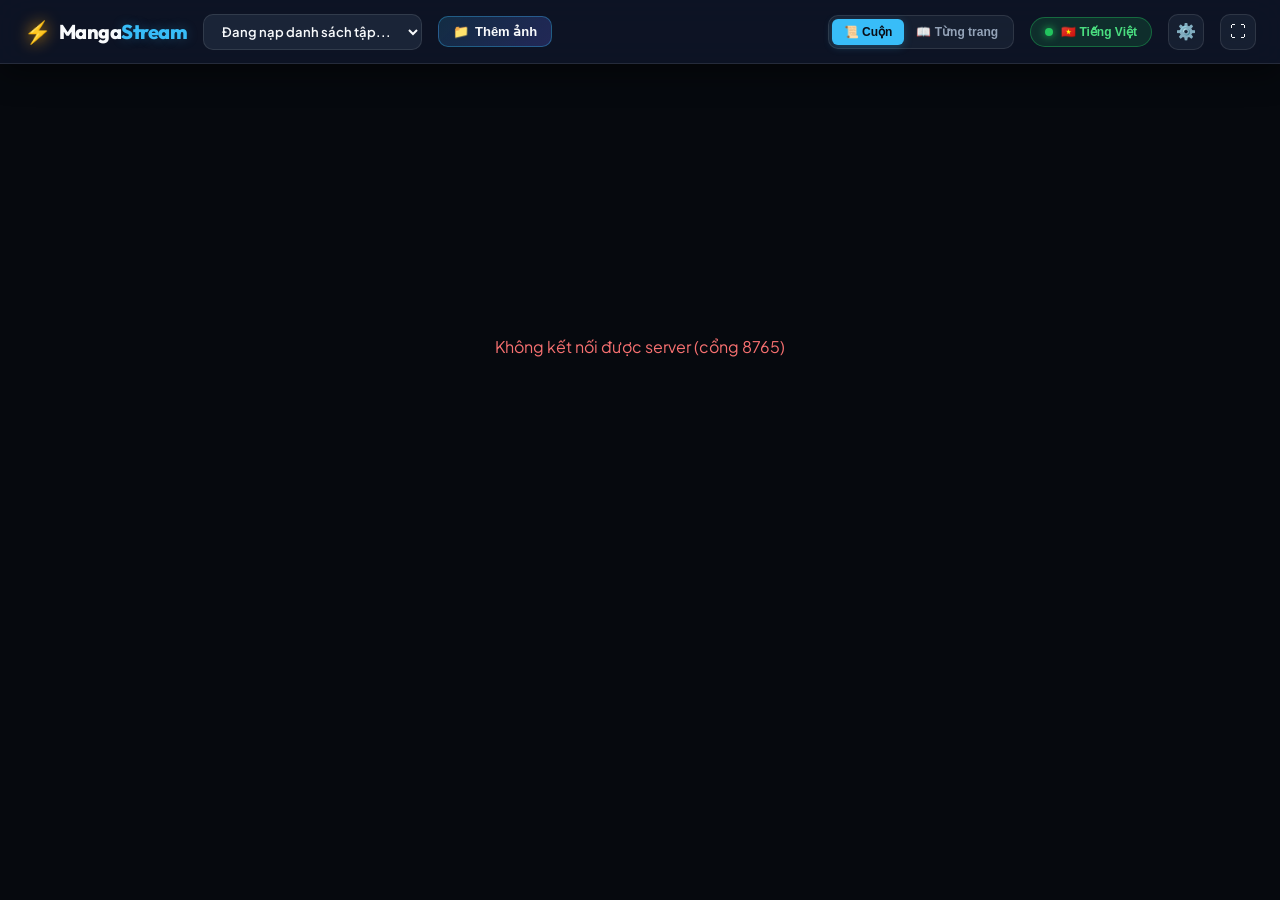
==== web_reader/index.html @ a0b5b31e "feat: initial commit for MangaDex Overlay Translator MVP" ====
<!DOCTYPE html>
<html lang="vi">
<head>
    <meta charset="UTF-8">
    <meta name="viewport" content="width=device-width, initial-scale=1.0">
    <title>Manga Stream Reader — Bản Dịch Siêu Tốc</title>
    <!-- Google Fonts -->
    <link rel="preconnect" href="https://fonts.googleapis.com">
    <link rel="preconnect" href="https://fonts.gstatic.com" crossorigin>
    <link href="https://fonts.googleapis.com/css2?family=Outfit:wght@400;500;600;700;800&family=Plus+Jakarta+Sans:wght@400;500;600;700&display=swap" rel="stylesheet">
    <link rel="stylesheet" href="style.css">
</head>
<body class="dark-theme">
    <!-- Header / Control Navbar -->
    <header id="main-header" class="glass-bar">
        <div class="header-left">
            <div class="logo">
                <span class="logo-icon">⚡</span>
                <span class="logo-text">Manga<span class="highlight">Stream</span></span>
            </div>
            <div class="chapter-picker-wrapper">
                <select id="chapter-select" aria-label="Chọn tập truyện">
                    <option value="">Đang nạp danh sách tập...</option>
                </select>
            </div>
            <button id="btn-open-upload" class="action-btn upload-btn" title="Tải lên ảnh truyện từ máy">
                <span class="btn-icon">📁</span>
                <span class="btn-text">Thêm ảnh</span>
            </button>
        </div>

        <div class="header-center">
            <div id="single-page-nav" class="page-nav-controls hidden">
                <button id="btn-prev" class="nav-btn" title="Trang trước (Phím A hoặc ←)">‹</button>
                <span id="page-counter" class="page-indicator">Trang 1 / 1</span>
                <button id="btn-next" class="nav-btn" title="Trang sau (Phím D hoặc →)">›</button>
            </div>
        </div>

        <div class="header-right">
            <!-- Toggle Mode: Long Strip vs Single Page -->
            <div class="mode-toggles">
                <button id="mode-strip" class="mode-btn active" title="Chế độ cuộn dọc (Webtoon)">📜 Cuộn</button>
                <button id="mode-single" class="mode-btn" title="Chế độ từng trang">📖 Từng trang</button>
            </div>

            <!-- Toggle Translation Overlay (Hotkey T) -->
            <button id="btn-toggle-trans" class="pill-btn active" title="Ẩn/Hiện bản dịch (Phím T)">
                <span class="pill-dot"></span>
                <span id="trans-text-status">🇻🇳 Tiếng Việt</span>
            </button>

            <!-- Settings Menu Trigger -->
            <button id="btn-settings" class="icon-btn" title="Cài đặt">⚙️</button>
            <button id="btn-fullscreen" class="icon-btn" title="Toàn màn hình (Phím F)">⛶</button>
        </div>
    </header>

    <!-- Settings Dropdown Panel -->
    <div id="settings-panel" class="settings-modal glass-panel hidden">
        <div class="settings-header">
            <h4>Cài Đặt Hiển Thị</h4>
            <button id="btn-close-settings" class="close-btn">✕</button>
        </div>
        <div class="settings-body">
            <div class="setting-item">
                <label for="slider-opacity">Độ mờ nền bong bóng thoại:</label>
                <input type="range" id="slider-opacity" min="60" max="100" value="96">
                <span id="val-opacity">96%</span>
            </div>
            <div class="setting-item">
                <label for="slider-scale">Kích cỡ font chữ:</label>
                <input type="range" id="slider-scale" min="80" max="140" value="100">
                <span id="val-scale">100%</span>
            </div>
            <div class="setting-item shortcuts-guide">
                <h5>Phím tắt tiện lợi:</h5>
                <ul>
                    <li><kbd>T</kbd>: Bật/Tắt đè chữ tiếng Việt (xem bản scan gốc)</li>
                    <li><kbd>A</kbd> / <kbd>←</kbd>: Lùi về trang trước</li>
                    <li><kbd>D</kbd> / <kbd>→</kbd>: Tiến tới trang sau</li>
                    <li><kbd>F</kbd>: Bật/Tắt toàn màn hình</li>
                </ul>
            </div>
        </div>
    </div>

    <!-- Main Reader Viewport -->
    <main id="reader-viewport" class="reader-container strip-mode">
        <!-- Các trang truyện sẽ được render động bởi app.js vào đây -->
        <div id="loading-spinner" class="loading-state">
            <div class="spinner"></div>
            <p>Đang nạp truyện tranh & bản dịch siêu tốc...</p>
        </div>
    </main>

    <!-- Full-screen Drag & Drop Visual Overlay -->
    <div id="drag-drop-overlay" class="drag-drop-overlay hidden">
        <div class="drag-drop-content">
            <div class="drop-icon">📥</div>
            <h3>Thả file ảnh hoặc thư mục vào đây</h3>
            <p>Tự động nhận diện các định dạng JPG, PNG, WEBP</p>
        </div>
    </div>

    <!-- Upload Manga Modal -->
    <div id="upload-modal" class="modal-backdrop hidden">
        <div class="modal-card glass-panel">
            <div class="modal-header">
                <div class="modal-title">
                    <span class="modal-icon">📁</span>
                    <h3>Thêm Truyện Tranh Từ Máy Tính</h3>
                </div>
                <button id="btn-close-upload" class="close-btn" title="Đóng">✕</button>
            </div>
            <div class="modal-body">
                <!-- Dropzone Area -->
                <div id="modal-dropzone" class="dropzone-area">
                    <div class="dropzone-icon">🖼️</div>
                    <div class="dropzone-text">
                        <strong>Kéo thả các file ảnh hoặc thư mục vào đây</strong>
                        <span>hoặc chọn qua các nút bên dưới</span>
                    </div>
                    <div class="dropzone-actions">
                        <label class="btn-file-select">
                            <span>📄 Chọn nhiều file ảnh</span>
                            <input type="file" id="input-files" multiple accept="image/png, image/jpeg, image/webp" class="hidden-input">
                        </label>
                        <label class="btn-file-select secondary">
                            <span>📁 Chọn cả thư mục</span>
                            <input type="file" id="input-folder" webkitdirectory directory class="hidden-input">
                        </label>
                    </div>
                </div>

                <!-- Chapter Metadata Form -->
                <div class="form-group">
                    <label for="input-chapter-title">Tên tập truyện / chương:</label>
                    <input type="text" id="input-chapter-title" placeholder="VD: One Piece Chương 1000" class="text-input">
                </div>

                <!-- Selected Files Preview List -->
                <div id="upload-preview-container" class="preview-container hidden">
                    <div class="preview-header">
                        <span id="preview-count">0 ảnh đã chọn</span>
                        <button type="button" id="btn-clear-files" class="text-btn">Xóa tất cả</button>
                    </div>
                    <div id="preview-list" class="preview-list"></div>
                </div>

                <!-- Upload Progress & Status -->
                <div id="upload-progress-container" class="upload-progress-container hidden">
                    <div class="progress-info">
                        <span id="upload-status-text">Đang tải lên...</span>
                        <span id="upload-percentage">0%</span>
                    </div>
                    <div class="progress-track">
                        <div id="upload-progress-bar" class="progress-bar-fill"></div>
                    </div>
                </div>
            </div>
            <div class="modal-footer">
                <button id="btn-cancel-upload" class="modal-btn secondary">Hủy bỏ</button>
                <button id="btn-start-upload" class="modal-btn primary" disabled>
                    <span class="btn-spinner hidden" id="upload-spinner"></span>
                    <span id="btn-start-upload-text">🚀 Bắt đầu dịch</span>
                </button>
            </div>
        </div>
    </div>

    <!-- Script điều khiển -->
    <script src="app.js"></script>
</body>
</html>
---- web_reader/style.css ----
/* =====================================================================
   Manga Stream Reader — Modern Glassmorphic Dark Design System
   ===================================================================== */

:root {
    --bg-main: #06090e;
    --bg-surface: #0f172a;
    --bg-surface-elevated: rgba(30, 41, 59, 0.7);
    --border-color: rgba(255, 255, 255, 0.1);
    --border-focus: #38bdf8;
    --text-main: #f8fafc;
    --text-muted: #94a3b8;
    --primary: #38bdf8;
    --primary-glow: rgba(56, 189, 248, 0.25);
    --accent: #22c55e;
    --bubble-bg: rgba(255, 255, 255, 0.96);
    --bubble-text: #090d16;
    --bubble-font-scale: 1.0;
    --radius-sm: 6px;
    --radius-md: 10px;
    --radius-lg: 16px;
    --shadow-soft: 0 4px 20px rgba(0, 0, 0, 0.35);
    --shadow-glass: 0 8px 32px 0 rgba(0, 0, 0, 0.45);
}

* {
    box-sizing: border-box;
    margin: 0;
    padding: 0;
}

body.dark-theme {
    background-color: var(--bg-main);
    color: var(--text-main);
    font-family: 'Plus Jakarta Sans', -apple-system, sans-serif;
    overflow-x: hidden;
    min-height: 100vh;
    user-select: none;
}

/* =====================================================================
   1. TOP NAVBAR / HEADER (GLASSMORPHISM)
   ===================================================================== */
#main-header {
    position: fixed;
    top: 0;
    left: 0;
    right: 0;
    height: 64px;
    display: flex;
    align-items: center;
    justify-content: space-between;
    padding: 0 24px;
    z-index: 1000;
    background: rgba(15, 23, 42, 0.82);
    backdrop-filter: blur(16px);
    -webkit-backdrop-filter: blur(16px);
    border-bottom: 1px solid var(--border-color);
    box-shadow: var(--shadow-glass);
    transition: transform 0.3s ease;
}

.header-left, .header-center, .header-right {
    display: flex;
    align-items: center;
    gap: 16px;
}

.logo {
    display: flex;
    align-items: center;
    gap: 8px;
    font-family: 'Outfit', sans-serif;
    font-weight: 800;
    font-size: 20px;
    letter-spacing: -0.5px;
}

.logo-icon {
    font-size: 22px;
    filter: drop-shadow(0 0 8px #f59e0b);
}

.logo-text .highlight {
    color: var(--primary);
    text-shadow: 0 0 12px var(--primary-glow);
}

/* Chapter Select Dropdown */
.chapter-picker-wrapper select {
    background: rgba(30, 41, 59, 0.85);
    color: var(--text-main);
    border: 1px solid var(--border-color);
    border-radius: var(--radius-md);
    padding: 8px 14px;
    font-size: 13px;
    font-weight: 600;
    font-family: inherit;
    outline: none;
    cursor: pointer;
    transition: all 0.2s ease;
    max-width: 320px;
}

.chapter-picker-wrapper select:hover,
.chapter-picker-wrapper select:focus {
    border-color: var(--border-focus);
    box-shadow: 0 0 0 3px var(--primary-glow);
}

/* Page Navigation Controls */
.page-nav-controls {
    display: flex;
    align-items: center;
    gap: 10px;
    background: rgba(30, 41, 59, 0.6);
    border: 1px solid var(--border-color);
    border-radius: var(--radius-md);
    padding: 4px 8px;
}

.nav-btn {
    background: transparent;
    border: none;
    color: var(--text-main);
    font-size: 20px;
    width: 28px;
    height: 28px;
    display: flex;
    align-items: center;
    justify-content: center;
    border-radius: var(--radius-sm);
    cursor: pointer;
    transition: background 0.15s ease;
}

.nav-btn:hover {
    background: rgba(255, 255, 255, 0.12);
}

.page-indicator {
    font-size: 13px;
    font-weight: 700;
    color: var(--text-main);
    min-width: 90px;
    text-align: center;
    font-family: 'Outfit', sans-serif;
}

/* Mode Toggles */
.mode-toggles {
    display: flex;
    background: rgba(30, 41, 59, 0.6);
    border: 1px solid var(--border-color);
    border-radius: var(--radius-md);
    padding: 3px;
}

.mode-btn {
    background: transparent;
    border: none;
    color: var(--text-muted);
    padding: 6px 12px;
    font-size: 12px;
    font-weight: 600;
    border-radius: var(--radius-sm);
    cursor: pointer;
    transition: all 0.2s ease;
}

.mode-btn.active {
    background: var(--primary);
    color: #090d16;
    font-weight: 700;
    box-shadow: 0 2px 8px var(--primary-glow);
}

/* Pill Toggle Button */
.pill-btn {
    display: flex;
    align-items: center;
    gap: 8px;
    background: rgba(34, 197, 94, 0.15);
    border: 1px solid rgba(34, 197, 94, 0.4);
    color: #4ade80;
    padding: 7px 14px;
    border-radius: 9999px;
    font-size: 12px;
    font-weight: 700;
    cursor: pointer;
    transition: all 0.2s ease;
}

.pill-dot {
    width: 8px;
    height: 8px;
    border-radius: 50%;
    background: #22c55e;
    box-shadow: 0 0 8px #22c55e;
}

.pill-btn.inactive {
    background: rgba(148, 163, 184, 0.1);
    border-color: rgba(148, 163, 184, 0.2);
    color: var(--text-muted);
}

.pill-btn.inactive .pill-dot {
    background: #64748b;
    box-shadow: none;
}

.icon-btn {
    background: rgba(30, 41, 59, 0.6);
    border: 1px solid var(--border-color);
    color: var(--text-main);
    width: 36px;
    height: 36px;
    border-radius: var(--radius-md);
    display: flex;
    align-items: center;
    justify-content: center;
    font-size: 16px;
    cursor: pointer;
    transition: all 0.2s ease;
}

.icon-btn:hover {
    background: rgba(255, 255, 255, 0.1);
    border-color: rgba(255, 255, 255, 0.25);
}

/* =====================================================================
   2. SETTINGS PANEL
   ===================================================================== */
.settings-modal {
    position: fixed;
    top: 76px;
    right: 24px;
    width: 320px;
    background: rgba(15, 23, 42, 0.95);
    backdrop-filter: blur(20px);
    border: 1px solid var(--border-color);
    border-radius: var(--radius-lg);
    box-shadow: var(--shadow-glass);
    padding: 18px;
    z-index: 1001;
    animation: fadeIn 0.2s ease;
}

.settings-header {
    display: flex;
    justify-content: space-between;
    align-items: center;
    padding-bottom: 12px;
    border-bottom: 1px solid var(--border-color);
    margin-bottom: 14px;
}

.settings-header h4 {
    font-family: 'Outfit', sans-serif;
    font-size: 15px;
    font-weight: 700;
}

.close-btn {
    background: transparent;
    border: none;
    color: var(--text-muted);
    font-size: 16px;
    cursor: pointer;
}

.setting-item {
    margin-bottom: 14px;
}

.setting-item label {
    display: block;
    font-size: 12px;
    color: var(--text-muted);
    margin-bottom: 6px;
}

.setting-item input[type="range"] {
    width: 100%;
    accent-color: var(--primary);
}

.shortcuts-guide {
    background: rgba(0, 0, 0, 0.25);
    padding: 12px;
    border-radius: var(--radius-md);
    margin-top: 16px;
}

.shortcuts-guide h5 {
    font-size: 12px;
    margin-bottom: 8px;
    color: var(--primary);
}

.shortcuts-guide ul {
    list-style: none;
    font-size: 11px;
    line-height: 1.8;
}

kbd {
    background: #334155;
    padding: 2px 6px;
    border-radius: 4px;
    border: 1px solid rgba(255, 255, 255, 0.1);
    font-family: monospace;
    font-weight: 700;
}

/* =====================================================================
   3. READER MAIN VIEWPORT
   ===================================================================== */
#reader-viewport {
    padding-top: 76px;
    padding-bottom: 40px;
    min-height: 100vh;
    display: flex;
    flex-direction: column;
    align-items: center;
    transition: all 0.2s ease;
}

/* Strip Mode (Cuộn dọc) */
#reader-viewport.strip-mode {
    gap: 12px;
}

/* Single Page Mode */
#reader-viewport.single-mode {
    justify-content: center;
    padding-bottom: 20px;
}

.manga-page-wrapper {
    position: relative;
    box-shadow: 0 8px 30px rgba(0, 0, 0, 0.6);
    border-radius: 4px;
    overflow: hidden;
    display: inline-block;
    background: #000;
}

.manga-page-img {
    display: block;
    max-width: 100vw;
    width: auto;
    height: auto;
    user-select: none;
    -webkit-user-drag: none;
}

#reader-viewport.strip-mode .manga-page-img {
    max-width: min(900px, 98vw);
}

#reader-viewport.single-mode .manga-page-img {
    max-height: calc(100vh - 96px);
    max-width: 95vw;
}

/* =====================================================================
   4. TRANSLATED SPEECH BUBBLE OVERLAYS
   ===================================================================== */
.bubble-layer {
    position: absolute;
    top: 0;
    left: 0;
    width: 100%;
    height: 100%;
    pointer-events: none;
}

.speech-bubble {
    position: absolute;
    background: var(--bubble-bg);
    color: var(--bubble-text);
    border-radius: 6px;
    box-shadow: 0 2px 8px rgba(0, 0, 0, 0.4);
    display: flex;
    align-items: center;
    justify-content: center;
    text-align: center;
    font-weight: 700;
    font-family: 'Comic Sans MS', 'Arial Rounded MT Bold', 'Plus Jakarta Sans', sans-serif;
    line-height: 1.25;
    padding: 3px 5px;
    box-sizing: border-box;
    word-break: break-word;
    user-select: text;
    pointer-events: auto;
    cursor: default;
    transition: transform 0.15s ease, background 0.15s ease, opacity 0.2s ease;
    z-index: 10;
}

.speech-bubble:hover {
    transform: scale(1.02);
    z-index: 20;
    box-shadow: 0 4px 14px rgba(0, 0, 0, 0.6);
}

/* Loading state */
.loading-state {
    display: flex;
    flex-direction: column;
    align-items: center;
    justify-content: center;
    height: 60vh;
    gap: 16px;
    color: var(--text-muted);
}

.spinner {
    width: 44px;
    height: 44px;
    border: 3px solid rgba(56, 189, 248, 0.15);
    border-top-color: var(--primary);
    border-radius: 50%;
    animation: spin 0.8s linear infinite;
}

@keyframes spin {
    to { transform: rotate(360deg); }
}

@keyframes fadeIn {
    from { opacity: 0; transform: translateY(-8px); }
    to { opacity: 1; transform: translateY(0); }
}

/* =====================================================================
   7. UPLOAD BUTTON & MODAL & DRAG-AND-DROP SYSTEM
   ===================================================================== */
.upload-btn {
    display: inline-flex;
    align-items: center;
    gap: 6px;
    background: linear-gradient(135deg, rgba(56, 189, 248, 0.15), rgba(99, 102, 241, 0.25));
    border: 1px solid rgba(56, 189, 248, 0.35);
    color: var(--text-main);
    padding: 7px 14px;
    border-radius: var(--radius-md);
    font-size: 13px;
    font-weight: 600;
    cursor: pointer;
    transition: all 0.2s ease;
    white-space: nowrap;
}

.upload-btn:hover {
    background: linear-gradient(135deg, rgba(56, 189, 248, 0.28), rgba(99, 102, 241, 0.4));
    border-color: var(--primary);
    transform: translateY(-1px);
    box-shadow: 0 0 12px var(--primary-glow);
}

/* Full-Screen Drag & Drop Overlay */
.drag-drop-overlay {
    position: fixed;
    inset: 0;
    z-index: 9999;
    background: rgba(6, 9, 14, 0.88);
    backdrop-filter: blur(12px);
    -webkit-backdrop-filter: blur(12px);
    display: flex;
    align-items: center;
    justify-content: center;
    pointer-events: none;
    border: 3px dashed var(--primary);
    animation: fadeIn 0.15s ease-out;
}

.drag-drop-content {
    display: flex;
    flex-direction: column;
    align-items: center;
    text-align: center;
    gap: 12px;
}

.drop-icon {
    font-size: 56px;
    animation: bounce 1s infinite alternate ease-in-out;
}

@keyframes bounce {
    from { transform: translateY(0); }
    to { transform: translateY(-10px); }
}

.drag-drop-content h3 {
    font-size: 24px;
    font-family: 'Outfit', sans-serif;
    color: var(--primary);
}

.drag-drop-content p {
    color: var(--text-muted);
    font-size: 14px;
}

/* Modal Backdrop & Card */
.modal-backdrop {
    position: fixed;
    inset: 0;
    z-index: 2000;
    background: rgba(0, 0, 0, 0.7);
    backdrop-filter: blur(8px);
    -webkit-backdrop-filter: blur(8px);
    display: flex;
    align-items: center;
    justify-content: center;
    padding: 20px;
    animation: fadeIn 0.2s ease-out;
}

.modal-card {
    width: 100%;
    max-width: 580px;
    max-height: 90vh;
    display: flex;
    flex-direction: column;
    background: rgba(15, 23, 42, 0.95);
    border: 1px solid var(--border-color);
    border-radius: var(--radius-lg);
    box-shadow: var(--shadow-glass);
    overflow: hidden;
}

.modal-header {
    display: flex;
    align-items: center;
    justify-content: space-between;
    padding: 16px 20px;
    border-bottom: 1px solid var(--border-color);
}

.modal-title {
    display: flex;
    align-items: center;
    gap: 10px;
}

.modal-title h3 {
    font-family: 'Outfit', sans-serif;
    font-size: 18px;
    font-weight: 700;
    color: var(--text-main);
}

.modal-icon {
    font-size: 20px;
}

.modal-body {
    padding: 20px;
    display: flex;
    flex-direction: column;
    gap: 18px;
    overflow-y: auto;
}

/* Dropzone Area */
.dropzone-area {
    border: 2px dashed rgba(255, 255, 255, 0.2);
    border-radius: var(--radius-md);
    background: rgba(30, 41, 59, 0.4);
    padding: 24px 16px;
    display: flex;
    flex-direction: column;
    align-items: center;
    text-align: center;
    gap: 12px;
    transition: all 0.2s ease;
    cursor: pointer;
}

.dropzone-area:hover, .dropzone-area.drag-hover {
    border-color: var(--primary);
    background: rgba(56, 189, 248, 0.08);
    box-shadow: 0 0 16px var(--primary-glow);
}

.dropzone-icon {
    font-size: 36px;
}

.dropzone-text strong {
    display: block;
    font-size: 14px;
    color: var(--text-main);
    margin-bottom: 4px;
}

.dropzone-text span {
    font-size: 12px;
    color: var(--text-muted);
}

.dropzone-actions {
    display: flex;
    gap: 10px;
    flex-wrap: wrap;
    justify-content: center;
    margin-top: 6px;
}

.hidden-input {
    display: none !important;
}

.btn-file-select {
    display: inline-flex;
    align-items: center;
    background: rgba(56, 189, 248, 0.15);
    border: 1px solid rgba(56, 189, 248, 0.3);
    color: var(--text-main);
    padding: 7px 14px;
    border-radius: var(--radius-sm);
    font-size: 12px;
    font-weight: 600;
    cursor: pointer;
    transition: all 0.2s;
}

.btn-file-select:hover {
    background: rgba(56, 189, 248, 0.3);
    border-color: var(--primary);
}

.btn-file-select.secondary {
    background: rgba(255, 255, 255, 0.06);
    border-color: rgba(255, 255, 255, 0.15);
}

.btn-file-select.secondary:hover {
    background: rgba(255, 255, 255, 0.12);
    border-color: rgba(255, 255, 255, 0.3);
}

/* Form Group */
.form-group {
    display: flex;
    flex-direction: column;
    gap: 6px;
}

.form-group label {
    font-size: 12px;
    font-weight: 600;
    color: var(--text-muted);
}

.text-input {
    width: 100%;
    background: rgba(0, 0, 0, 0.35);
    border: 1px solid var(--border-color);
    border-radius: var(--radius-md);
    padding: 9px 12px;
    color: var(--text-main);
    font-size: 13px;
    font-family: inherit;
    outline: none;
    transition: border-color 0.2s, box-shadow 0.2s;
}

.text-input:focus {
    border-color: var(--primary);
    box-shadow: 0 0 8px var(--primary-glow);
}

/* Preview List */
.preview-container {
    background: rgba(0, 0, 0, 0.25);
    border: 1px solid var(--border-color);
    border-radius: var(--radius-md);
    padding: 12px;
    display: flex;
    flex-direction: column;
    gap: 8px;
}

.preview-header {
    display: flex;
    justify-content: space-between;
    align-items: center;
    font-size: 12px;
    font-weight: 600;
    color: var(--text-muted);
}

.text-btn {
    background: none;
    border: none;
    color: #ef4444;
    font-size: 11px;
    font-weight: 600;
    cursor: pointer;
}

.text-btn:hover {
    text-decoration: underline;
}

.preview-list {
    max-height: 160px;
    overflow-y: auto;
    display: flex;
    flex-direction: column;
    gap: 4px;
}

.preview-item {
    display: flex;
    align-items: center;
    justify-content: space-between;
    background: rgba(255, 255, 255, 0.04);
    padding: 6px 10px;
    border-radius: var(--radius-sm);
    font-size: 12px;
}

.preview-item-left {
    display: flex;
    align-items: center;
    gap: 8px;
    overflow: hidden;
    text-overflow: ellipsis;
    white-space: nowrap;
}

.page-badge {
    background: rgba(56, 189, 248, 0.2);
    color: var(--primary);
    font-weight: 700;
    font-size: 10px;
    padding: 2px 6px;
    border-radius: 4px;
}

.file-name {
    overflow: hidden;
    text-overflow: ellipsis;
    white-space: nowrap;
    max-width: 260px;
}

.file-size {
    color: var(--text-muted);
    font-size: 11px;
}

/* Upload Progress Track */
.upload-progress-container {
    display: flex;
    flex-direction: column;
    gap: 6px;
}

.progress-info {
    display: flex;
    justify-content: space-between;
    font-size: 12px;
    color: var(--text-muted);
}

.progress-track {
    width: 100%;
    height: 8px;
    background: rgba(255, 255, 255, 0.1);
    border-radius: 4px;
    overflow: hidden;
}

.progress-bar-fill {
    height: 100%;
    width: 0%;
    background: linear-gradient(90deg, #38bdf8, #818cf8);
    transition: width 0.25s ease;
}

/* Modal Footer */
.modal-footer {
    display: flex;
    align-items: center;
    justify-content: flex-end;
    gap: 12px;
    padding: 14px 20px;
    border-top: 1px solid var(--border-color);
    background: rgba(0, 0, 0, 0.2);
}

.modal-btn {
    padding: 8px 18px;
    border-radius: var(--radius-md);
    font-size: 13px;
    font-weight: 600;
    cursor: pointer;
    font-family: inherit;
    transition: all 0.2s;
    border: none;
    display: inline-flex;
    align-items: center;
    gap: 8px;
}

.modal-btn.secondary {
    background: rgba(255, 255, 255, 0.08);
    color: var(--text-main);
}

.modal-btn.secondary:hover {
    background: rgba(255, 255, 255, 0.15);
}

.modal-btn.primary {
    background: linear-gradient(135deg, #0284c7, #4f46e5);
    color: white;
    box-shadow: 0 4px 14px rgba(2, 132, 199, 0.35);
}

.modal-btn.primary:hover:not(:disabled) {
    background: linear-gradient(135deg, #0ea5e9, #6366f1);
    transform: translateY(-1px);
    box-shadow: 0 6px 20px rgba(14, 165, 233, 0.45);
}

.modal-btn:disabled {
    opacity: 0.45;
    cursor: not-allowed;
    transform: none !important;
}

.btn-spinner {
    width: 14px;
    height: 14px;
    border: 2px solid rgba(255, 255, 255, 0.3);
    border-top-color: white;
    border-radius: 50%;
    animation: spin 0.8s linear infinite;
}

.hidden {
    display: none !important;
}
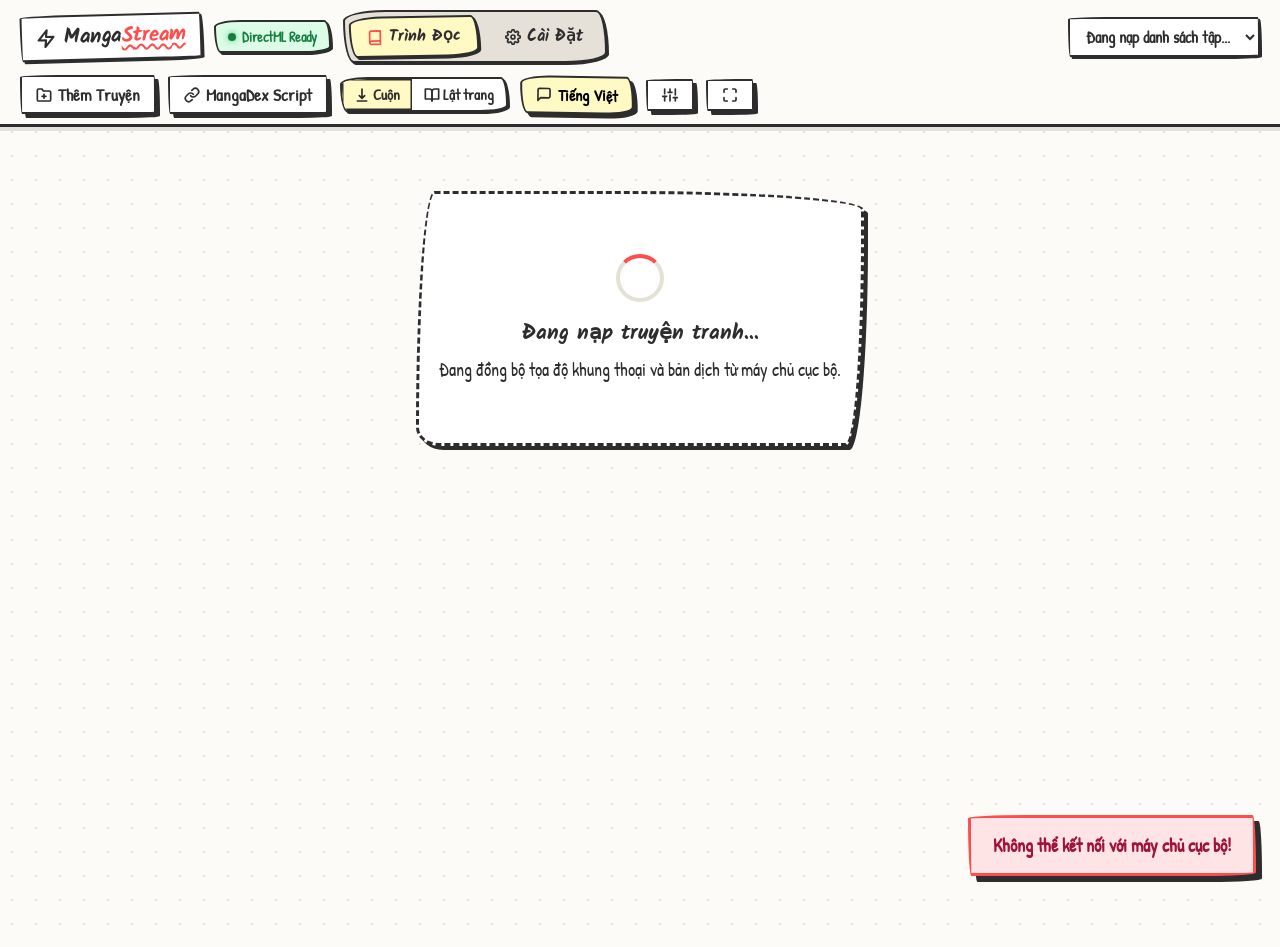
==== commit fc5257b9: "style: replace emojis with bespoke hand-drawn SVG icons and refine docs to professional technical to" ====
--- a/web_reader/index.html
+++ b/web_reader/index.html
@@ -3,173 +3,503 @@
 <head>
     <meta charset="UTF-8">
     <meta name="viewport" content="width=device-width, initial-scale=1.0">
-    <title>Manga Stream Reader — Bản Dịch Siêu Tốc</title>
-    <!-- Google Fonts -->
+    <title>MangaStream AI — Sổ Tay Dịch Truyện Tranh Đa Năng</title>
+    <!-- Google Fonts: Kalam (Felt-tip Marker) & Patrick Hand (Handwriting) -->
     <link rel="preconnect" href="https://fonts.googleapis.com">
     <link rel="preconnect" href="https://fonts.gstatic.com" crossorigin>
-    <link href="https://fonts.googleapis.com/css2?family=Outfit:wght@400;500;600;700;800&family=Plus+Jakarta+Sans:wght@400;500;600;700&display=swap" rel="stylesheet">
+    <link href="https://fonts.googleapis.com/css2?family=Kalam:wght@400;700&family=Patrick+Hand&display=swap" rel="stylesheet">
     <link rel="stylesheet" href="style.css">
 </head>
-<body class="dark-theme">
-    <!-- Header / Control Navbar -->
-    <header id="main-header" class="glass-bar">
+<body>
+    <!-- ================================================================= -->
+    <!-- 1. UNIFIED SKETCHBOOK HEADER / NAVBAR                             -->
+    <!-- ================================================================= -->
+    <header id="main-header">
         <div class="header-left">
-            <div class="logo">
-                <span class="logo-icon">⚡</span>
-                <span class="logo-text">Manga<span class="highlight">Stream</span></span>
-            </div>
+            <a href="#reader" class="brand-logo" id="brand-link" title="MangaStream AI">
+                <svg class="sketch-icon" viewBox="0 0 24 24">
+                    <polygon points="13 2 3 14 12 14 11 22 21 10 12 10 13 2"></polygon>
+                </svg>
+                <span class="logo-title">Manga<span class="red-mark">Stream</span></span>
+            </a>
+            
+            <div class="server-badge" title="Tăng tốc phần cứng DirectML GPU đang chạy">
+                <span class="status-dot"></span>
+                <span>DirectML Ready</span>
+            </div>
+
+            <!-- Unified Navigation Tabs -->
+            <nav class="nav-tab-group" aria-label="Điều hướng chính">
+                <button type="button" id="tab-btn-reader" class="nav-tab active">
+                    <svg class="sketch-icon sm" viewBox="0 0 24 24">
+                        <path d="M4 19.5A2.5 2.5 0 0 1 6.5 17H20"></path>
+                        <path d="M6.5 2H20v20H6.5A2.5 2.5 0 0 1 4 19.5v-15A2.5 2.5 0 0 1 6.5 2z"></path>
+                    </svg>
+                    <span>Trình Đọc</span>
+                </button>
+                <button type="button" id="tab-btn-settings" class="nav-tab">
+                    <svg class="sketch-icon sm" viewBox="0 0 24 24">
+                        <circle cx="12" cy="12" r="3"></circle>
+                        <path d="M19.4 15a1.65 1.65 0 0 0 .33 1.82l.06.06a2 2 0 0 1 0 2.83 2 2 0 0 1-2.83 0l-.06-.06a1.65 1.65 0 0 0-1.82-.33 1.65 1.65 0 0 0-1 1.51V21a2 2 0 0 1-2 2 2 2 0 0 1-2-2v-.09A1.65 1.65 0 0 0 9 19.4a1.65 1.65 0 0 0-1.82.33l-.06.06a2 2 0 0 1-2.83 0 2 2 0 0 1 0-2.83l.06-.06a1.65 1.65 0 0 0 .33-1.82 1.65 1.65 0 0 0-1.51-1H3a2 2 0 0 1-2-2 2 2 0 0 1 2-2h.09A1.65 1.65 0 0 0 4.6 9a1.65 1.65 0 0 0-.33-1.82l-.06-.06a2 2 0 0 1 0-2.83 2 2 0 0 1 2.83 0l.06.06a1.65 1.65 0 0 0 1.82.33H9a1.65 1.65 0 0 0 1-1.51V3a2 2 0 0 1 2-2 2 2 0 0 1 2 2v.09a1.65 1.65 0 0 0 1 1.51 1.65 1.65 0 0 0 1.82-.33l.06-.06a2 2 0 0 1 2.83 0 2 2 0 0 1 0 2.83l-.06.06a1.65 1.65 0 0 0-.33 1.82V9a1.65 1.65 0 0 0 1.51 1H21a2 2 0 0 1 2 2 2 2 0 0 1-2 2h-.09a1.65 1.65 0 0 0-1.51 1z"></path>
+                    </svg>
+                    <span>Cài Đặt</span>
+                </button>
+            </nav>
+        </div>
+
+        <!-- Reader Controls (Visible when in Reader View) -->
+        <div class="header-center" id="reader-controls-center">
             <div class="chapter-picker-wrapper">
                 <select id="chapter-select" aria-label="Chọn tập truyện">
                     <option value="">Đang nạp danh sách tập...</option>
                 </select>
             </div>
-            <button id="btn-open-upload" class="action-btn upload-btn" title="Tải lên ảnh truyện từ máy">
-                <span class="btn-icon">📁</span>
-                <span class="btn-text">Thêm ảnh</span>
+
+            <div id="single-page-nav" class="page-nav-controls hidden">
+                <button id="btn-prev" class="nav-arrow-btn" title="Trang trước (A hoặc ←)">‹</button>
+                <span id="page-counter" class="page-indicator">Trang 1 / 1</span>
+                <button id="btn-next" class="nav-arrow-btn" title="Trang sau (D hoặc →)">›</button>
+            </div>
+        </div>
+
+        <div class="header-right">
+            <!-- Action Buttons -->
+            <button id="btn-open-upload" class="sketch-btn" title="Tải ảnh hoặc thư mục truyện từ máy tính">
+                <svg class="sketch-icon sm" viewBox="0 0 24 24">
+                    <path d="M22 19a2 2 0 0 1-2 2H4a2 2 0 0 1-2-2V5a2 2 0 0 1 2-2h5l2 3h9a2 2 0 0 1 2 2z"></path>
+                    <line x1="12" y1="11" x2="12" y2="17"></line>
+                    <line x1="9" y1="14" x2="15" y2="14"></line>
+                </svg>
+                <span>Thêm Truyện</span>
             </button>
-        </div>
-
-        <div class="header-center">
-            <div id="single-page-nav" class="page-nav-controls hidden">
-                <button id="btn-prev" class="nav-btn" title="Trang trước (Phím A hoặc ←)">‹</button>
-                <span id="page-counter" class="page-indicator">Trang 1 / 1</span>
-                <button id="btn-next" class="nav-btn" title="Trang sau (Phím D hoặc →)">›</button>
-            </div>
-        </div>
-
-        <div class="header-right">
-            <!-- Toggle Mode: Long Strip vs Single Page -->
-            <div class="mode-toggles">
-                <button id="mode-strip" class="mode-btn active" title="Chế độ cuộn dọc (Webtoon)">📜 Cuộn</button>
-                <button id="mode-single" class="mode-btn" title="Chế độ từng trang">📖 Từng trang</button>
-            </div>
-
-            <!-- Toggle Translation Overlay (Hotkey T) -->
-            <button id="btn-toggle-trans" class="pill-btn active" title="Ẩn/Hiện bản dịch (Phím T)">
-                <span class="pill-dot"></span>
-                <span id="trans-text-status">🇻🇳 Tiếng Việt</span>
+
+            <button id="btn-open-userscript" class="sketch-btn" title="Cài đặt Userscript cho MangaDex">
+                <svg class="sketch-icon sm" viewBox="0 0 24 24">
+                    <path d="M10 13a5 5 0 0 0 7.54.54l3-3a5 5 0 0 0-7.07-7.07l-1.72 1.71"></path>
+                    <path d="M14 11a5 5 0 0 0-7.54-.54l-3 3a5 5 0 0 0 7.07 7.07l1.71-1.71"></path>
+                </svg>
+                <span>MangaDex Script</span>
             </button>
 
-            <!-- Settings Menu Trigger -->
-            <button id="btn-settings" class="icon-btn" title="Cài đặt">⚙️</button>
-            <button id="btn-fullscreen" class="icon-btn" title="Toàn màn hình (Phím F)">⛶</button>
+            <!-- Reader Mode Switcher -->
+            <div class="reader-mode-switch" id="reader-mode-switch-group">
+                <button id="mode-strip" class="reader-mode-btn active" title="Cuộn dọc (Webtoon)">
+                    <svg class="sketch-icon sm" viewBox="0 0 24 24">
+                        <path d="M12 3v14M8 13l4 4 4-4M5 21h14"></path>
+                    </svg>
+                    <span>Cuộn</span>
+                </button>
+                <button id="mode-single" class="reader-mode-btn" title="Lật từng trang">
+                    <svg class="sketch-icon sm" viewBox="0 0 24 24">
+                        <path d="M2 3h6a4 4 0 0 1 4 4v14a3 3 0 0 0-3-3H2z"></path>
+                        <path d="M22 3h-6a4 4 0 0 0-4 4v14a3 3 0 0 1 3-3h7z"></path>
+                    </svg>
+                    <span>Lật trang</span>
+                </button>
+            </div>
+
+            <!-- Translation Toggle Pill -->
+            <button id="btn-toggle-trans" class="trans-pill-btn active" title="Bật/Tắt chữ tiếng Việt (Phím T)">
+                <svg class="sketch-icon sm" viewBox="0 0 24 24">
+                    <path d="M21 15a2 2 0 0 1-2 2H7l-4 4V5a2 2 0 0 1 2-2h14a2 2 0 0 1 2 2z"></path>
+                </svg>
+                <span id="trans-text-status">Tiếng Việt</span>
+            </button>
+
+            <!-- Quick Display Settings Trigger -->
+            <button id="btn-quick-settings" class="sketch-btn" title="Chỉnh cỡ chữ & độ mờ bong bóng">
+                <svg class="sketch-icon sm" viewBox="0 0 24 24">
+                    <line x1="4" y1="21" x2="4" y2="14"></line>
+                    <line x1="4" y1="10" x2="4" y2="3"></line>
+                    <line x1="12" y1="21" x2="12" y2="12"></line>
+                    <line x1="12" y1="8" x2="12" y2="3"></line>
+                    <line x1="20" y1="21" x2="20" y2="16"></line>
+                    <line x1="20" y1="12" x2="20" y2="3"></line>
+                    <line x1="1" y1="14" x2="7" y2="14"></line>
+                    <line x1="9" y1="8" x2="15" y2="8"></line>
+                    <line x1="17" y1="16" x2="23" y2="16"></line>
+                </svg>
+            </button>
+            
+            <button id="btn-fullscreen" class="sketch-btn" title="Toàn màn hình (Phím F)">
+                <svg class="sketch-icon sm" viewBox="0 0 24 24">
+                    <path d="M8 3H5a2 2 0 0 0-2 2v3m18 0V5a2 2 0 0 0-2-2h-3m0 18h3a2 2 0 0 0 2-2v-3M3 16v3a2 2 0 0 0 2 2h3"></path>
+                </svg>
+            </button>
         </div>
     </header>
 
-    <!-- Settings Dropdown Panel -->
-    <div id="settings-panel" class="settings-modal glass-panel hidden">
-        <div class="settings-header">
-            <h4>Cài Đặt Hiển Thị</h4>
-            <button id="btn-close-settings" class="close-btn">✕</button>
-        </div>
-        <div class="settings-body">
-            <div class="setting-item">
-                <label for="slider-opacity">Độ mờ nền bong bóng thoại:</label>
-                <input type="range" id="slider-opacity" min="60" max="100" value="96">
-                <span id="val-opacity">96%</span>
-            </div>
-            <div class="setting-item">
-                <label for="slider-scale">Kích cỡ font chữ:</label>
-                <input type="range" id="slider-scale" min="80" max="140" value="100">
-                <span id="val-scale">100%</span>
-            </div>
-            <div class="setting-item shortcuts-guide">
-                <h5>Phím tắt tiện lợi:</h5>
-                <ul>
-                    <li><kbd>T</kbd>: Bật/Tắt đè chữ tiếng Việt (xem bản scan gốc)</li>
-                    <li><kbd>A</kbd> / <kbd>←</kbd>: Lùi về trang trước</li>
-                    <li><kbd>D</kbd> / <kbd>→</kbd>: Tiến tới trang sau</li>
-                    <li><kbd>F</kbd>: Bật/Tắt toàn màn hình</li>
-                </ul>
-            </div>
+    <!-- Quick Display Settings Popover (Reader view) -->
+    <div id="quick-settings-panel" class="quick-settings-popover hidden">
+        <div class="tape-strip"></div>
+        <div style="display: flex; justify-content: space-between; align-items: center; margin-bottom: 14px;">
+            <h4 style="font-family: var(--font-marker); font-size: 18px;">Hiển Thị Bong Bóng</h4>
+            <button id="btn-close-quick-settings" class="close-btn" style="width: 26px; height: 26px;">✕</button>
+        </div>
+        <div class="form-group">
+            <label for="slider-opacity" class="form-label" style="font-size: 15px;">Độ mờ nền khung thoại: <span id="val-opacity">96%</span></label>
+            <input type="range" id="slider-opacity" min="50" max="100" value="96" style="width: 100%;">
+        </div>
+        <div class="form-group">
+            <label for="slider-scale" class="form-label" style="font-size: 15px;">Tỉ lệ cỡ chữ: <span id="val-scale">100%</span></label>
+            <input type="range" id="slider-scale" min="80" max="140" value="100" style="width: 100%;">
+        </div>
+        <div style="background: var(--paper-muted); padding: 10px; border-radius: var(--wobbly-sm); font-size: 14px; border: 1.5px dashed var(--border-pencil);">
+            <strong>Phím tắt nhanh:</strong><br>
+            • <kbd>T</kbd>: Bật/Tắt bản dịch<br>
+            • <kbd>A</kbd> / <kbd>D</kbd>: Lùi / Tiến trang<br>
+            • <kbd>F</kbd>: Toàn màn hình
         </div>
     </div>
 
-    <!-- Main Reader Viewport -->
-    <main id="reader-viewport" class="reader-container strip-mode">
-        <!-- Các trang truyện sẽ được render động bởi app.js vào đây -->
-        <div id="loading-spinner" class="loading-state">
-            <div class="spinner"></div>
-            <p>Đang nạp truyện tranh & bản dịch siêu tốc...</p>
-        </div>
-    </main>
-
-    <!-- Full-screen Drag & Drop Visual Overlay -->
-    <div id="drag-drop-overlay" class="drag-drop-overlay hidden">
-        <div class="drag-drop-content">
-            <div class="drop-icon">📥</div>
-            <h3>Thả file ảnh hoặc thư mục vào đây</h3>
-            <p>Tự động nhận diện các định dạng JPG, PNG, WEBP</p>
-        </div>
-    </div>
-
+    <!-- ================================================================= -->
+    <!-- 2. VIEW 1: MANGA STREAM READER VIEW                               -->
+    <!-- ================================================================= -->
+    <section id="view-reader" class="view-container active">
+        <main id="reader-viewport" class="strip-mode">
+            <div id="loading-spinner" class="loading-state">
+                <div class="sketch-spinner"></div>
+                <h3 style="font-family: var(--font-marker); margin-bottom: 6px;">Đang nạp truyện tranh...</h3>
+                <p>Đang đồng bộ tọa độ khung thoại và bản dịch từ máy chủ cục bộ.</p>
+            </div>
+        </main>
+    </section>
+
+    <!-- ================================================================= -->
+    <!-- 3. VIEW 2: UNIFIED SETTINGS CONTROL PANEL                         -->
+    <!-- ================================================================= -->
+    <section id="view-settings" class="view-container">
+        <div class="settings-wrapper">
+            <!-- Header Note Card -->
+            <div class="settings-header-card">
+                <div class="thumbtack"></div>
+                <h2 class="title">Cài Đặt Mô Hình & API</h2>
+                <p class="subtitle">Tùy chỉnh Engine bóc chữ (OCR), Nhà cung cấp dịch thuật (Google Translate / LLM), và quản lý hồ sơ cấu hình.</p>
+            </div>
+
+            <!-- Profile Management Card -->
+            <div class="sketch-card">
+                <div class="tape-strip left"></div>
+                <h3 class="section-label">
+                    <svg class="sketch-icon" viewBox="0 0 24 24">
+                        <rect x="3" y="4" width="18" height="16" rx="2"></rect>
+                        <line x1="7" y1="8" x2="17" y2="8"></line>
+                        <line x1="7" y1="12" x2="13" y2="12"></line>
+                    </svg>
+                    <span class="marker-underline">Hồ Sơ Cấu Hình (Profiles)</span>
+                </h3>
+                <div class="profile-bar">
+                    <div class="profile-select-wrapper">
+                        <select id="profile-select" class="sketch-select" aria-label="Chọn hồ sơ">
+                            <option value="default">Mặc định (Google Translate Miễn Phí)</option>
+                        </select>
+                    </div>
+                    <button type="button" id="btn-new-profile" class="sketch-btn">
+                        <svg class="sketch-icon sm" viewBox="0 0 24 24">
+                            <line x1="12" y1="5" x2="12" y2="19"></line>
+                            <line x1="5" y1="12" x2="19" y2="12"></line>
+                        </svg>
+                        <span>Thêm Mới</span>
+                    </button>
+                    <button type="button" id="btn-delete-profile" class="sketch-btn" style="color: var(--marker-red);" title="Xóa hồ sơ hiện tại">
+                        <svg class="sketch-icon sm" viewBox="0 0 24 24" style="stroke: var(--marker-red);">
+                            <polyline points="3 6 5 6 21 6"></polyline>
+                            <path d="M19 6v14a2 2 0 0 1-2 2H7a2 2 0 0 1-2-2V6m3 0V4a2 2 0 0 1 2-2h4a2 2 0 0 1 2 2v2"></path>
+                        </svg>
+                        <span>Xóa</span>
+                    </button>
+                </div>
+            </div>
+
+            <!-- Pipeline Selection Card -->
+            <div class="sketch-card">
+                <div class="tape-strip right"></div>
+                <h3 class="section-label">
+                    <svg class="sketch-icon" viewBox="0 0 24 24">
+                        <polyline points="16 18 22 12 16 6"></polyline>
+                        <polyline points="8 6 2 12 8 18"></polyline>
+                    </svg>
+                    <span class="marker-underline">Phương Pháp Xử Lý (Pipeline)</span>
+                </h3>
+                <div class="grid-2">
+                    <div id="card-pipeline-ocr" class="selectable-box active">
+                        <div class="box-title">OCR + Dịch Thuật</div>
+                        <p class="box-desc">Tách chữ bằng Manga-OCR / RapidOCR rồi dịch qua Google (~150ms) hoặc LLM Text. Siêu tốc và tiết kiệm token 95%!</p>
+                    </div>
+                    <div id="card-pipeline-vision" class="selectable-box">
+                        <div class="box-title">Ảnh + Multimodal Vision</div>
+                        <p class="box-desc">Đánh số bong bóng [1], [2] lên tranh và gửi thẳng cho Vision LLM (Gemini, Qwen VL). Dịch bám sát biểu cảm nhân vật.</p>
+                    </div>
+                </div>
+            </div>
+
+            <!-- OCR Engines & Smart Auto-Detect Card (For OCR+Trans Pipeline) -->
+            <div class="sketch-card" id="section-ocr-engine">
+                <h3 class="section-label">
+                    <svg class="sketch-icon" viewBox="0 0 24 24">
+                        <path d="M4 7V4h3M17 4h3v3M4 17v3h3M17 20h3v-3M7 12h10"></path>
+                    </svg>
+                    <span class="marker-underline">Mô Hình Bóc Chữ (OCR Engines Torchless)</span>
+                </h3>
+                <div class="grid-3">
+                    <div id="card-ocr-manga" class="selectable-box active">
+                        <div class="box-title">Manga-OCR (Tiếng Nhật)</div>
+                        <p class="box-desc">Chuyên bóc chữ Manga Nhật Bản gốc (Kanji, Furigana, đọc dọc/ngang).</p>
+                    </div>
+                    <div id="card-ocr-rapid-en" class="selectable-box">
+                        <div class="box-title">RapidOCR (Tiếng Anh)</div>
+                        <p class="box-desc">Chuyên bóc font Comic cách điệu, bảo toàn dấu cách cho bản scan tiếng Anh.</p>
+                    </div>
+                    <div id="card-ocr-rapid-ch" class="selectable-box">
+                        <div class="box-title">RapidOCR (Tiếng Trung)</div>
+                        <p class="box-desc">Chuyên bóc chữ Hán Giản thể & Phồn thể cho Manhua Trung Quốc.</p>
+                    </div>
+                </div>
+
+                <!-- Auto-detect Toggle -->
+                <div class="switch-container">
+                    <div class="switch-label-group">
+                        <div class="switch-title">Tự động nhận diện ngôn ngữ chương truyện</div>
+                        <div class="switch-desc">Tự động chọn Manga-OCR (nếu truyện Nhật) hoặc RapidOCR (nếu truyện Anh/Trung). Bạn có thể tắt nếu muốn cố định một model.</div>
+                    </div>
+                    <label class="switch-toggle">
+                        <input type="checkbox" id="switch-auto-detect" checked>
+                        <span class="switch-slider"></span>
+                    </label>
+                </div>
+            </div>
+
+            <!-- Translation Provider Selection (Google vs LLM Text vs Raw) -->
+            <div class="sketch-card" id="section-translation-provider">
+                <h3 class="section-label">
+                    <svg class="sketch-icon" viewBox="0 0 24 24">
+                        <circle cx="12" cy="12" r="10"></circle>
+                        <line x1="2" y1="12" x2="22" y2="12"></line>
+                        <path d="M12 2a15.3 15.3 0 0 1 4 10 15.3 15.3 0 0 1-4 10 15.3 15.3 0 0 1-4-10 15.3 15.3 0 0 1 4-10z"></path>
+                    </svg>
+                    <span class="marker-underline">Bộ Dịch Thuật (Translation Engine)</span>
+                </h3>
+                <div class="grid-3">
+                    <div id="card-provider-google" class="selectable-box active">
+                        <div class="box-title">Google Dịch (Free)</div>
+                        <p class="box-desc">Miễn phí 100%, không cần API Key, phản hồi tức thì ~150ms/trang.</p>
+                    </div>
+                    <div id="card-provider-llm" class="selectable-box">
+                        <div class="box-title">LLM Text (API Key)</div>
+                        <p class="box-desc">Dịch qua Qwen, Gemini, Claude, GPT-4o. Văn phong truyện tranh mượt mà.</p>
+                    </div>
+                    <div id="card-provider-raw" class="selectable-box">
+                        <div class="box-title">Giữ Chữ Gốc (Raw OCR)</div>
+                        <p class="box-desc">Chỉ bóc chữ gốc không dịch, thích hợp học ngoại ngữ hoặc tra từ.</p>
+                    </div>
+                </div>
+            </div>
+
+            <!-- API Configuration Form -->
+            <div class="sketch-card" id="section-api-credentials">
+                <h3 class="section-label">
+                    <svg class="sketch-icon" viewBox="0 0 24 24">
+                        <path d="M21 2l-2 2m-1.5 1.5L14 9l-3-3-9 9 3 3 9-9 3 3 3.5-3.5"></path>
+                        <circle cx="7.5" cy="16.5" r="1.5"></circle>
+                    </svg>
+                    <span class="marker-underline">Thông Tin API Key & Máy Chủ LLM</span>
+                </h3>
+
+                <!-- Quick Presets -->
+                <div class="form-group">
+                    <label class="form-label">Chọn nhà cung cấp mẫu:</label>
+                    <select id="select-provider-preset" class="sketch-select">
+                        <option value="custom">-- Tự cấu hình thủ công --</option>
+                        <option value="xkiro">xKiro API (Khuyên dùng - Qwen 3.5 Flash)</option>
+                        <option value="gemini">Google Gemini (Google AI Studio)</option>
+                        <option value="openrouter">OpenRouter (Claude, Qwen, DeepSeek)</option>
+                        <option value="groq">Groq Cloud (Llama 3, Mixtral)</option>
+                        <option value="openai">OpenAI (GPT-4o, GPT-4o-mini)</option>
+                        <option value="ollama">Ollama Cục Bộ (Local http://localhost:11434/v1)</option>
+                    </select>
+                </div>
+
+                <div class="form-group">
+                    <label for="input-api-key" class="form-label">API Key:</label>
+                    <div style="display: flex; gap: 8px;">
+                        <input type="password" id="input-api-key" class="sketch-input" placeholder="Dán khóa API của bạn vào đây (vd: sk-...)" autocomplete="off">
+                        <button type="button" id="btn-toggle-key" class="sketch-btn" title="Hiện/Ẩn Key">
+                            <svg class="sketch-icon sm" viewBox="0 0 24 24">
+                                <path d="M1 12s4-8 11-8 11 8 11 8-4 8-11 8-11-8-11-8z"></path>
+                                <circle cx="12" cy="12" r="3"></circle>
+                            </svg>
+                        </button>
+                    </div>
+                </div>
+
+                <div class="form-group">
+                    <label for="input-base-url" class="form-label">Base URL (Endpoint tương thích OpenAI):</label>
+                    <input type="text" id="input-base-url" class="sketch-input" placeholder="https://api.xkiro.com/v1">
+                </div>
+
+                <div class="grid-2">
+                    <div class="form-group">
+                        <label for="input-model" class="form-label">Tên Mô Hình (Model Name):</label>
+                        <input type="text" id="input-model" class="sketch-input" placeholder="qwen/qwen3.5-flash:free">
+                    </div>
+                    <div class="form-group">
+                        <label for="input-workers" class="form-label">Số luồng xử lý song song:</label>
+                        <input type="number" id="input-workers" class="sketch-input" min="1" max="20" value="10">
+                    </div>
+                </div>
+            </div>
+
+            <!-- Action Buttons -->
+            <div class="settings-actions">
+                <button type="button" id="btn-test-api" class="sketch-btn">
+                    <svg class="sketch-icon sm" viewBox="0 0 24 24">
+                        <circle cx="12" cy="12" r="10"></circle>
+                        <line x1="12" y1="16" x2="12" y2="12"></line>
+                        <line x1="12" y1="8" x2="12.01" y2="8"></line>
+                    </svg>
+                    <span>Kiểm Tra Kết Nối</span>
+                </button>
+                <button type="button" id="btn-save-settings" class="sketch-btn primary">
+                    <svg class="sketch-icon sm" viewBox="0 0 24 24">
+                        <path d="M19 21H5a2 2 0 0 1-2-2V5a2 2 0 0 1 2-2h11l5 5v11a2 2 0 0 1-2 2z"></path>
+                        <polyline points="17 21 17 13 7 13 7 21"></polyline>
+                        <polyline points="7 3 7 8 15 8"></polyline>
+                    </svg>
+                    <span>Lưu Cấu Hình Ngay</span>
+                </button>
+            </div>
+        </div>
+    </section>
+
+    <!-- ================================================================= -->
+    <!-- 4. MODALS: UPLOAD MANGA & USERSCRIPT GUIDE                         -->
+    <!-- ================================================================= -->
     <!-- Upload Manga Modal -->
     <div id="upload-modal" class="modal-backdrop hidden">
-        <div class="modal-card glass-panel">
+        <div class="modal-card">
+            <div class="tape-strip"></div>
             <div class="modal-header">
-                <div class="modal-title">
-                    <span class="modal-icon">📁</span>
-                    <h3>Thêm Truyện Tranh Từ Máy Tính</h3>
-                </div>
+                <h3 class="modal-title">Thêm Truyện Tranh Từ Máy Tính</h3>
                 <button id="btn-close-upload" class="close-btn" title="Đóng">✕</button>
             </div>
             <div class="modal-body">
-                <!-- Dropzone Area -->
                 <div id="modal-dropzone" class="dropzone-area">
-                    <div class="dropzone-icon">🖼️</div>
-                    <div class="dropzone-text">
-                        <strong>Kéo thả các file ảnh hoặc thư mục vào đây</strong>
-                        <span>hoặc chọn qua các nút bên dưới</span>
-                    </div>
-                    <div class="dropzone-actions">
-                        <label class="btn-file-select">
-                            <span>📄 Chọn nhiều file ảnh</span>
-                            <input type="file" id="input-files" multiple accept="image/png, image/jpeg, image/webp" class="hidden-input">
+                    <div class="dropzone-icon" style="margin-bottom: 12px;">
+                        <svg class="sketch-icon lg" viewBox="0 0 24 24" style="width: 48px; height: 48px; stroke-width: 2;">
+                            <rect x="3" y="3" width="18" height="18" rx="2" ry="2"></rect>
+                            <circle cx="8.5" cy="8.5" r="1.5"></circle>
+                            <polyline points="21 15 16 10 5 21"></polyline>
+                        </svg>
+                    </div>
+                    <h4 style="font-family: var(--font-marker); font-size: 20px; margin-bottom: 6px;">Kéo thả ảnh hoặc thư mục vào đây</h4>
+                    <p style="color: #666; font-size: 15px; margin-bottom: 16px;">Tự động nhận diện JPG, PNG, WEBP và sắp xếp theo số thứ tự trang.</p>
+                    <div style="display: flex; justify-content: center; gap: 12px; flex-wrap: wrap;">
+                        <label class="sketch-btn" style="cursor: pointer;">
+                            <svg class="sketch-icon sm" viewBox="0 0 24 24">
+                                <path d="M14 2H6a2 2 0 0 0-2 2v16a2 2 0 0 0 2 2h12a2 2 0 0 0 2-2V8z"></path>
+                                <polyline points="14 2 14 8 20 8"></polyline>
+                            </svg>
+                            <span>Chọn nhiều file ảnh</span>
+                            <input type="file" id="input-files" multiple accept="image/png, image/jpeg, image/webp" class="hidden">
                         </label>
-                        <label class="btn-file-select secondary">
-                            <span>📁 Chọn cả thư mục</span>
-                            <input type="file" id="input-folder" webkitdirectory directory class="hidden-input">
+                        <label class="sketch-btn secondary" style="cursor: pointer;">
+                            <svg class="sketch-icon sm" viewBox="0 0 24 24">
+                                <path d="M22 19a2 2 0 0 1-2 2H4a2 2 0 0 1-2-2V5a2 2 0 0 1 2-2h5l2 3h9a2 2 0 0 1 2 2z"></path>
+                            </svg>
+                            <span>Chọn cả thư mục</span>
+                            <input type="file" id="input-folder" webkitdirectory directory class="hidden">
                         </label>
                     </div>
                 </div>
 
-                <!-- Chapter Metadata Form -->
                 <div class="form-group">
-                    <label for="input-chapter-title">Tên tập truyện / chương:</label>
-                    <input type="text" id="input-chapter-title" placeholder="VD: One Piece Chương 1000" class="text-input">
-                </div>
-
-                <!-- Selected Files Preview List -->
-                <div id="upload-preview-container" class="preview-container hidden">
-                    <div class="preview-header">
-                        <span id="preview-count">0 ảnh đã chọn</span>
-                        <button type="button" id="btn-clear-files" class="text-btn">Xóa tất cả</button>
+                    <label for="input-chapter-title" class="form-label">Tên tập truyện / chương:</label>
+                    <input type="text" id="input-chapter-title" class="sketch-input" placeholder="VD: One Piece Chương 1000">
+                </div>
+
+                <div id="upload-preview-container" class="hidden">
+                    <div style="display: flex; justify-content: space-between; margin-bottom: 8px;">
+                        <span id="preview-count" style="font-weight: bold;">0 ảnh đã chọn</span>
+                        <button type="button" id="btn-clear-files" style="background: none; border: none; color: var(--marker-red); cursor: pointer; font-weight: bold;">Xóa tất cả</button>
                     </div>
                     <div id="preview-list" class="preview-list"></div>
                 </div>
 
-                <!-- Upload Progress & Status -->
-                <div id="upload-progress-container" class="upload-progress-container hidden">
-                    <div class="progress-info">
+                <div id="upload-progress-container" class="hidden" style="margin-top: 14px;">
+                    <div style="display: flex; justify-content: space-between; font-weight: bold; margin-bottom: 4px;">
                         <span id="upload-status-text">Đang tải lên...</span>
                         <span id="upload-percentage">0%</span>
                     </div>
-                    <div class="progress-track">
-                        <div id="upload-progress-bar" class="progress-bar-fill"></div>
-                    </div>
-                </div>
-            </div>
-            <div class="modal-footer">
-                <button id="btn-cancel-upload" class="modal-btn secondary">Hủy bỏ</button>
-                <button id="btn-start-upload" class="modal-btn primary" disabled>
-                    <span class="btn-spinner hidden" id="upload-spinner"></span>
-                    <span id="btn-start-upload-text">🚀 Bắt đầu dịch</span>
+                    <div style="background: var(--paper-muted); border: 2px solid var(--border-pencil); border-radius: 10px; height: 16px; overflow: hidden;">
+                        <div id="upload-progress-bar" style="background: var(--marker-red); height: 100%; width: 0%; transition: width 0.2s;"></div>
+                    </div>
+                </div>
+            </div>
+            <div style="display: flex; justify-content: flex-end; gap: 12px; margin-top: 24px;">
+                <button id="btn-cancel-upload" class="sketch-btn">Hủy bỏ</button>
+                <button id="btn-start-upload" class="sketch-btn primary" disabled>
+                    <span id="upload-spinner" class="sketch-spinner hidden" style="width: 16px; height: 16px; border-width: 2px; margin: 0 4px 0 0;"></span>
+                    <span id="btn-start-upload-text">Bắt Đầu Dịch</span>
                 </button>
             </div>
         </div>
     </div>
 
-    <!-- Script điều khiển -->
+    <!-- Userscript Installation Modal -->
+    <div id="userscript-modal" class="modal-backdrop hidden">
+        <div class="modal-card">
+            <div class="thumbtack"></div>
+            <div class="modal-header">
+                <h3 class="modal-title">Cài Đặt Userscript MangaDex</h3>
+                <button id="btn-close-userscript" class="close-btn" title="Đóng">✕</button>
+            </div>
+            <div class="modal-body">
+                <div class="postit-note">
+                    <strong>Đọc truyện trực tiếp trên website MangaDex:</strong> Bản dịch tiếng Việt sẽ tự động đè khít lên bong bóng thoại ngay khi bạn đọc từng trang.
+                </div>
+
+                <h4 style="font-family: var(--font-marker); margin-bottom: 8px;">Quy trình cài đặt nhanh:</h4>
+                <ol style="padding-left: 24px; margin-bottom: 20px; line-height: 1.6;">
+                    <li>Cài đặt tiện ích mở rộng <strong>Tampermonkey</strong> trên trình duyệt của bạn (Chrome, Edge, Firefox, Brave).</li>
+                    <li>Nhấp vào liên kết cài đặt trực tiếp bên dưới:
+                        <div style="margin: 12px 0;">
+                            <a href="/mangadex_overlay.user.js" target="_blank" class="sketch-btn primary" style="font-size: 19px;">
+                                <svg class="sketch-icon" viewBox="0 0 24 24" style="stroke: #ffffff;">
+                                    <polygon points="13 2 3 14 12 14 11 22 21 10 12 10 13 2"></polygon>
+                                </svg>
+                                <span>Cài Đặt Userscript (1-Click)</span>
+                            </a>
+                        </div>
+                    </li>
+                    <li>Tampermonkey sẽ tự động mở tab xác nhận ➔ Bấm <strong>Install (Cài đặt)</strong> là hoàn tất.</li>
+                    <li>Truy cập bất kỳ truyện nào trên MangaDex (ví dụ: <code>mangadex.org/chapter/...</code>), thanh điều khiển sẽ tự động xuất hiện.</li>
+                </ol>
+            </div>
+            <div style="display: flex; justify-content: flex-end;">
+                <button id="btn-done-userscript" class="sketch-btn">Đã Hiểu</button>
+            </div>
+        </div>
+    </div>
+
+    <!-- Fullscreen Drag & Drop Visual Overlay -->
+    <div id="drag-drop-overlay" class="drag-drop-overlay hidden">
+        <div style="background: var(--paper-white); border: 4px solid var(--border-pencil); border-radius: var(--wobbly-md); padding: 40px; box-shadow: var(--shadow-xl);">
+            <div style="margin-bottom: 12px;">
+                <svg class="sketch-icon lg" viewBox="0 0 24 24" style="width: 64px; height: 64px; stroke: var(--marker-red); stroke-width: 2;">
+                    <path d="M21 15v4a2 2 0 0 1-2 2H5a2 2 0 0 1-2-2v-4"></path>
+                    <polyline points="7 10 12 15 17 10"></polyline>
+                    <line x1="12" y1="15" x2="12" y2="3"></line>
+                </svg>
+            </div>
+            <h2 style="font-family: var(--font-marker); font-size: 28px; margin-bottom: 8px;">Thả ảnh hoặc thư mục truyện vào đây</h2>
+            <p>Hệ thống sẽ tự động mở hộp thoại tải lên và tiến hành dịch siêu tốc.</p>
+        </div>
+    </div>
+
+    <!-- Toast Notification Container -->
+    <div id="toast-notification" class="toast-msg"></div>
+
+    <!-- JavaScript Controller -->
     <script src="app.js"></script>
 </body>
 </html>
--- a/web_reader/style.css
+++ b/web_reader/style.css
@@ -1,26 +1,82 @@
 /* =====================================================================
-   Manga Stream Reader — Modern Glassmorphic Dark Design System
+   MangaStream Reader & Control Panel — Hand-Drawn Manga Notebook Design System
+   Philosophy: Authentic human touch, organic wobbly lines, warm paper texture,
+   hard offset shadows (cut-paper collage), Kalam & Patrick Hand typography.
    ===================================================================== */
 
 :root {
-    --bg-main: #06090e;
-    --bg-surface: #0f172a;
-    --bg-surface-elevated: rgba(30, 41, 59, 0.7);
-    --border-color: rgba(255, 255, 255, 0.1);
-    --border-focus: #38bdf8;
-    --text-main: #f8fafc;
-    --text-muted: #94a3b8;
-    --primary: #38bdf8;
-    --primary-glow: rgba(56, 189, 248, 0.25);
-    --accent: #22c55e;
+    /* Palette Tokens */
+    --bg-paper: #fdfbf7;
+    --fg-pencil: #2d2d2d;
+    --paper-muted: #e5e0d8;
+    --paper-white: #ffffff;
+    --marker-red: #ff4d4d;
+    --pen-blue: #2d5da1;
+    --postit-yellow: #fff9c4;
+    --highlighter-green: #dcfce7;
+    --green-dark: #15803d;
+    --border-pencil: #2d2d2d;
+
+    /* Typography */
+    --font-marker: 'Kalam', cursive, sans-serif;
+    --font-hand: 'Patrick Hand', cursive, sans-serif;
+
+    /* Organic Wobbly Border Radii */
+    --wobbly-sm: 255px 15px 225px 15px / 15px 225px 15px 255px;
+    --wobbly-md: 20px 255px 20px 25px / 255px 20px 225px 20px;
+    --wobbly-lg: 255px 25px 225px 25px / 25px 225px 25px 255px;
+    --wobbly-pill: 999px 255px 999px 255px / 255px 999px 255px 999px;
+
+    /* Hard Offset Shadows (Cut-Paper Collage) */
+    --shadow-sm: 2px 2px 0px 0px var(--border-pencil);
+    --shadow-md: 4px 4px 0px 0px var(--border-pencil);
+    --shadow-lg: 6px 6px 0px 0px var(--border-pencil);
+    --shadow-xl: 8px 8px 0px 0px var(--border-pencil);
+
+    /* Reader Bubble Settings */
     --bubble-bg: rgba(255, 255, 255, 0.96);
-    --bubble-text: #090d16;
+    --bubble-text: #2d2d2d;
     --bubble-font-scale: 1.0;
-    --radius-sm: 6px;
-    --radius-md: 10px;
-    --radius-lg: 16px;
-    --shadow-soft: 0 4px 20px rgba(0, 0, 0, 0.35);
-    --shadow-glass: 0 8px 32px 0 rgba(0, 0, 0, 0.45);
+}
+
+/* =====================================================================
+   HAND-DRAWN PENCIL SKETCH SVG ICONS
+   ===================================================================== */
+.sketch-icon {
+    width: 20px;
+    height: 20px;
+    stroke: var(--border-pencil);
+    stroke-width: 2.5;
+    stroke-linecap: round;
+    stroke-linejoin: round;
+    fill: none;
+    vertical-align: -3px;
+    display: inline-block;
+    flex-shrink: 0;
+    transition: stroke 0.15s ease, transform 0.15s ease;
+}
+
+.sketch-icon.lg {
+    width: 28px;
+    height: 28px;
+}
+
+.sketch-icon.sm {
+    width: 16px;
+    height: 16px;
+}
+
+.sketch-btn.primary .sketch-icon,
+.sketch-btn.secondary .sketch-icon {
+    stroke: #ffffff;
+}
+
+.nav-tab.active .sketch-icon {
+    stroke: var(--marker-red);
+}
+
+.selectable-box.active .sketch-icon {
+    stroke: var(--pen-blue);
 }
 
 * {
@@ -29,826 +85,956 @@
     padding: 0;
 }
 
-body.dark-theme {
-    background-color: var(--bg-main);
-    color: var(--text-main);
-    font-family: 'Plus Jakarta Sans', -apple-system, sans-serif;
+body {
+    background-color: var(--bg-paper);
+    background-image: radial-gradient(var(--paper-muted) 1.5px, transparent 1.5px);
+    background-size: 24px 24px;
+    color: var(--fg-pencil);
+    font-family: var(--font-hand);
+    font-size: 18px;
+    line-height: 1.5;
+    min-height: 100vh;
     overflow-x: hidden;
-    min-height: 100vh;
-    user-select: none;
+    user-select: text;
 }
 
 /* =====================================================================
-   1. TOP NAVBAR / HEADER (GLASSMORPHISM)
+   DECORATIVE PHYSICAL PAPER ELEMENTS (Washi Tape, Thumbtack, Post-It)
+   ===================================================================== */
+.tape-strip {
+    position: absolute;
+    top: -12px;
+    left: 50%;
+    transform: translateX(-50%) rotate(-1.5deg);
+    width: 110px;
+    height: 24px;
+    background: rgba(229, 224, 216, 0.75);
+    border: 1px dashed rgba(45, 45, 45, 0.35);
+    box-shadow: 1px 1px 3px rgba(0, 0, 0, 0.08);
+    pointer-events: none;
+    z-index: 5;
+}
+
+.tape-strip.left {
+    left: 30px;
+    transform: rotate(-3deg);
+}
+
+.tape-strip.right {
+    left: auto;
+    right: 30px;
+    transform: rotate(2.5deg);
+}
+
+.thumbtack {
+    position: absolute;
+    top: -14px;
+    left: 50%;
+    transform: translateX(-50%);
+    width: 22px;
+    height: 22px;
+    background: var(--marker-red);
+    border: 2px solid var(--border-pencil);
+    border-radius: 50%;
+    box-shadow: 2px 2px 0px var(--border-pencil);
+    z-index: 6;
+    pointer-events: none;
+}
+
+.thumbtack::after {
+    content: '';
+    position: absolute;
+    top: 3px;
+    left: 3px;
+    width: 6px;
+    height: 6px;
+    background: rgba(255, 255, 255, 0.7);
+    border-radius: 50%;
+}
+
+.postit-note {
+    background: var(--postit-yellow);
+    border: 2px solid var(--border-pencil);
+    border-radius: var(--wobbly-md);
+    box-shadow: var(--shadow-md);
+    padding: 16px 20px;
+    position: relative;
+    transform: rotate(-0.8deg);
+    margin-bottom: 20px;
+}
+
+/* =====================================================================
+   1. UNIFIED SKETCHBOOK HEADER / NAVBAR
    ===================================================================== */
 #main-header {
-    position: fixed;
+    position: sticky;
     top: 0;
     left: 0;
     right: 0;
-    height: 64px;
-    display: flex;
+    z-index: 1000;
+    background: var(--bg-paper);
+    border-bottom: 3px solid var(--border-pencil);
+    box-shadow: 0 4px 0 0 rgba(45, 45, 45, 0.12);
+    padding: 10px 20px;
+    display: flex;
+    flex-wrap: wrap;
     align-items: center;
     justify-content: space-between;
-    padding: 0 24px;
-    z-index: 1000;
-    background: rgba(15, 23, 42, 0.82);
-    backdrop-filter: blur(16px);
-    -webkit-backdrop-filter: blur(16px);
-    border-bottom: 1px solid var(--border-color);
-    box-shadow: var(--shadow-glass);
-    transition: transform 0.3s ease;
+    gap: 12px;
 }
 
 .header-left, .header-center, .header-right {
     display: flex;
     align-items: center;
-    gap: 16px;
-}
-
-.logo {
+    gap: 12px;
+    flex-wrap: wrap;
+}
+
+/* Logo Badge */
+.brand-logo {
     display: flex;
     align-items: center;
     gap: 8px;
-    font-family: 'Outfit', sans-serif;
-    font-weight: 800;
-    font-size: 20px;
+    background: var(--paper-white);
+    border: 2.5px solid var(--border-pencil);
+    border-radius: var(--wobbly-sm);
+    box-shadow: var(--shadow-sm);
+    padding: 5px 14px;
+    transform: rotate(-1.5deg);
+    text-decoration: none;
+    color: var(--fg-pencil);
+    transition: transform 0.15s ease;
+}
+
+.brand-logo:hover {
+    transform: rotate(0deg) scale(1.02);
+}
+
+.logo-bolt {
+    font-size: 22px;
+}
+
+.logo-title {
+    font-family: var(--font-marker);
+    font-size: 21px;
+    font-weight: 700;
     letter-spacing: -0.5px;
 }
 
-.logo-icon {
-    font-size: 22px;
-    filter: drop-shadow(0 0 8px #f59e0b);
-}
-
-.logo-text .highlight {
-    color: var(--primary);
-    text-shadow: 0 0 12px var(--primary-glow);
-}
-
-/* Chapter Select Dropdown */
-.chapter-picker-wrapper select {
-    background: rgba(30, 41, 59, 0.85);
-    color: var(--text-main);
-    border: 1px solid var(--border-color);
-    border-radius: var(--radius-md);
-    padding: 8px 14px;
-    font-size: 13px;
-    font-weight: 600;
-    font-family: inherit;
-    outline: none;
-    cursor: pointer;
-    transition: all 0.2s ease;
-    max-width: 320px;
-}
-
-.chapter-picker-wrapper select:hover,
-.chapter-picker-wrapper select:focus {
-    border-color: var(--border-focus);
-    box-shadow: 0 0 0 3px var(--primary-glow);
-}
-
-/* Page Navigation Controls */
-.page-nav-controls {
-    display: flex;
-    align-items: center;
-    gap: 10px;
-    background: rgba(30, 41, 59, 0.6);
-    border: 1px solid var(--border-color);
-    border-radius: var(--radius-md);
-    padding: 4px 8px;
-}
-
-.nav-btn {
-    background: transparent;
-    border: none;
-    color: var(--text-main);
-    font-size: 20px;
-    width: 28px;
-    height: 28px;
-    display: flex;
-    align-items: center;
-    justify-content: center;
-    border-radius: var(--radius-sm);
-    cursor: pointer;
-    transition: background 0.15s ease;
-}
-
-.nav-btn:hover {
-    background: rgba(255, 255, 255, 0.12);
-}
-
-.page-indicator {
-    font-size: 13px;
-    font-weight: 700;
-    color: var(--text-main);
-    min-width: 90px;
-    text-align: center;
-    font-family: 'Outfit', sans-serif;
-}
-
-/* Mode Toggles */
-.mode-toggles {
-    display: flex;
-    background: rgba(30, 41, 59, 0.6);
-    border: 1px solid var(--border-color);
-    border-radius: var(--radius-md);
-    padding: 3px;
-}
-
-.mode-btn {
-    background: transparent;
-    border: none;
-    color: var(--text-muted);
-    padding: 6px 12px;
-    font-size: 12px;
-    font-weight: 600;
-    border-radius: var(--radius-sm);
-    cursor: pointer;
-    transition: all 0.2s ease;
-}
-
-.mode-btn.active {
-    background: var(--primary);
-    color: #090d16;
-    font-weight: 700;
-    box-shadow: 0 2px 8px var(--primary-glow);
-}
-
-/* Pill Toggle Button */
-.pill-btn {
-    display: flex;
-    align-items: center;
-    gap: 8px;
-    background: rgba(34, 197, 94, 0.15);
-    border: 1px solid rgba(34, 197, 94, 0.4);
-    color: #4ade80;
-    padding: 7px 14px;
-    border-radius: 9999px;
-    font-size: 12px;
-    font-weight: 700;
-    cursor: pointer;
-    transition: all 0.2s ease;
-}
-
-.pill-dot {
+.logo-title .red-mark {
+    color: var(--marker-red);
+    text-decoration: underline wavy var(--marker-red);
+}
+
+/* Status Indicator */
+.server-badge {
+    display: flex;
+    align-items: center;
+    gap: 6px;
+    background: var(--highlighter-green);
+    border: 2px solid var(--border-pencil);
+    border-radius: var(--wobbly-pill);
+    box-shadow: 2px 2px 0px var(--border-pencil);
+    padding: 4px 12px;
+    font-size: 14px;
+    font-family: var(--font-hand);
+    font-weight: bold;
+    color: var(--green-dark);
+}
+
+.status-dot {
     width: 8px;
     height: 8px;
     border-radius: 50%;
-    background: #22c55e;
-    box-shadow: 0 0 8px #22c55e;
-}
-
-.pill-btn.inactive {
-    background: rgba(148, 163, 184, 0.1);
-    border-color: rgba(148, 163, 184, 0.2);
-    color: var(--text-muted);
-}
-
-.pill-btn.inactive .pill-dot {
-    background: #64748b;
-    box-shadow: none;
-}
-
-.icon-btn {
-    background: rgba(30, 41, 59, 0.6);
-    border: 1px solid var(--border-color);
-    color: var(--text-main);
-    width: 36px;
-    height: 36px;
-    border-radius: var(--radius-md);
-    display: flex;
-    align-items: center;
-    justify-content: center;
+    background: var(--green-dark);
+    box-shadow: 0 0 6px rgba(34, 197, 94, 0.8);
+    animation: pulse 2s infinite;
+}
+
+@keyframes pulse {
+    0%, 100% { transform: scale(1); opacity: 1; }
+    50% { transform: scale(1.3); opacity: 0.6; }
+}
+
+/* Main Navigation Tabs */
+.nav-tab-group {
+    display: flex;
+    align-items: center;
+    gap: 8px;
+    background: var(--paper-muted);
+    border: 2.5px solid var(--border-pencil);
+    border-radius: var(--wobbly-pill);
+    padding: 4px;
+    box-shadow: var(--shadow-sm);
+}
+
+.nav-tab {
+    font-family: var(--font-marker);
+    font-size: 16px;
+    font-weight: 700;
+    padding: 6px 16px;
+    border: 2px solid transparent;
+    border-radius: var(--wobbly-pill);
+    background: transparent;
+    color: var(--fg-pencil);
+    cursor: pointer;
+    transition: all 0.15s ease;
+    display: flex;
+    align-items: center;
+    gap: 6px;
+}
+
+.nav-tab:hover {
+    background: var(--paper-white);
+    border-color: var(--border-pencil);
+    transform: translateY(-1px);
+}
+
+.nav-tab.active {
+    background: var(--postit-yellow);
+    border: 2px solid var(--border-pencil);
+    box-shadow: 2px 2px 0px var(--border-pencil);
+    transform: rotate(-1deg);
+}
+
+/* Action Buttons & Pills */
+.sketch-btn {
+    font-family: var(--font-hand);
+    font-size: 17px;
+    font-weight: bold;
+    background: var(--paper-white);
+    color: var(--fg-pencil);
+    border: 2.5px solid var(--border-pencil);
+    border-radius: var(--wobbly-sm);
+    box-shadow: var(--shadow-md);
+    padding: 6px 14px;
+    cursor: pointer;
+    display: inline-flex;
+    align-items: center;
+    gap: 6px;
+    transition: transform 0.1s ease, box-shadow 0.1s ease, background 0.15s;
+    text-decoration: none;
+}
+
+.sketch-btn:hover {
+    background: var(--postit-yellow);
+    box-shadow: var(--shadow-sm);
+    transform: translate(2px, 2px);
+}
+
+.sketch-btn:active {
+    box-shadow: 0px 0px 0px var(--border-pencil);
+    transform: translate(4px, 4px);
+}
+
+.sketch-btn.primary {
+    background: var(--marker-red);
+    color: #ffffff;
+}
+
+.sketch-btn.primary:hover {
+    background: #ff3333;
+    color: #ffffff;
+}
+
+.sketch-btn.secondary {
+    background: var(--pen-blue);
+    color: #ffffff;
+}
+
+.sketch-btn.secondary:hover {
+    background: #234b82;
+}
+
+/* Chapter Select */
+.chapter-picker-wrapper select {
+    background: var(--paper-white);
+    color: var(--fg-pencil);
+    border: 2.5px solid var(--border-pencil);
+    border-radius: var(--wobbly-sm);
+    box-shadow: var(--shadow-sm);
+    padding: 6px 12px;
+    font-family: var(--font-hand);
+    font-size: 16px;
+    font-weight: bold;
+    outline: none;
+    cursor: pointer;
+    max-width: 240px;
+}
+
+.chapter-picker-wrapper select:focus {
+    border-color: var(--pen-blue);
+    box-shadow: 2px 2px 0px var(--pen-blue);
+}
+
+/* Reader Mode Switcher */
+.reader-mode-switch {
+    display: flex;
+    border: 2px solid var(--border-pencil);
+    border-radius: var(--wobbly-pill);
+    background: var(--paper-white);
+    overflow: hidden;
+    box-shadow: var(--shadow-sm);
+}
+
+.reader-mode-btn {
+    border: none;
+    background: transparent;
+    padding: 5px 12px;
+    font-family: var(--font-hand);
+    font-size: 15px;
+    font-weight: bold;
+    cursor: pointer;
+    color: var(--fg-pencil);
+    transition: background 0.15s;
+}
+
+.reader-mode-btn.active {
+    background: var(--postit-yellow);
+    box-shadow: inset 0 0 0 1.5px var(--border-pencil);
+}
+
+/* Page Indicator */
+.page-nav-controls {
+    display: flex;
+    align-items: center;
+    gap: 6px;
+    background: var(--paper-white);
+    border: 2px solid var(--border-pencil);
+    border-radius: var(--wobbly-pill);
+    padding: 3px 8px;
+    box-shadow: var(--shadow-sm);
+}
+
+.nav-arrow-btn {
+    background: transparent;
+    border: none;
+    font-size: 18px;
+    font-weight: bold;
+    cursor: pointer;
+    padding: 2px 6px;
+    border-radius: 4px;
+    color: var(--fg-pencil);
+}
+
+.nav-arrow-btn:hover {
+    background: var(--paper-muted);
+}
+
+.page-indicator {
+    font-family: var(--font-marker);
+    font-size: 15px;
+    font-weight: 700;
+    min-width: 90px;
+    text-align: center;
+}
+
+/* Translation Pill Button */
+.trans-pill-btn {
+    display: flex;
+    align-items: center;
+    gap: 6px;
+    background: var(--paper-white);
+    border: 2.5px solid var(--border-pencil);
+    border-radius: var(--wobbly-pill);
+    box-shadow: var(--shadow-md);
+    padding: 6px 14px;
+    font-family: var(--font-hand);
+    font-weight: bold;
     font-size: 16px;
     cursor: pointer;
-    transition: all 0.2s ease;
-}
-
-.icon-btn:hover {
-    background: rgba(255, 255, 255, 0.1);
-    border-color: rgba(255, 255, 255, 0.25);
+    transition: all 0.15s ease;
+}
+
+.trans-pill-btn.active {
+    background: var(--postit-yellow);
+    transform: rotate(1deg);
+}
+
+.trans-pill-btn:hover {
+    box-shadow: var(--shadow-sm);
+    transform: translate(2px, 2px);
 }
 
 /* =====================================================================
-   2. SETTINGS PANEL
+   2. VIEW CONTAINERS (SPA TAB SWITCHING)
    ===================================================================== */
-.settings-modal {
-    position: fixed;
-    top: 76px;
-    right: 24px;
-    width: 320px;
-    background: rgba(15, 23, 42, 0.95);
-    backdrop-filter: blur(20px);
-    border: 1px solid var(--border-color);
-    border-radius: var(--radius-lg);
-    box-shadow: var(--shadow-glass);
-    padding: 18px;
-    z-index: 1001;
-    animation: fadeIn 0.2s ease;
-}
-
-.settings-header {
-    display: flex;
-    justify-content: space-between;
-    align-items: center;
-    padding-bottom: 12px;
-    border-bottom: 1px solid var(--border-color);
-    margin-bottom: 14px;
-}
-
-.settings-header h4 {
-    font-family: 'Outfit', sans-serif;
-    font-size: 15px;
-    font-weight: 700;
-}
-
-.close-btn {
-    background: transparent;
-    border: none;
-    color: var(--text-muted);
-    font-size: 16px;
-    cursor: pointer;
-}
-
-.setting-item {
-    margin-bottom: 14px;
-}
-
-.setting-item label {
+.view-container {
+    display: none;
+    width: 100%;
+}
+
+.view-container.active {
     display: block;
-    font-size: 12px;
-    color: var(--text-muted);
-    margin-bottom: 6px;
-}
-
-.setting-item input[type="range"] {
-    width: 100%;
-    accent-color: var(--primary);
-}
-
-.shortcuts-guide {
-    background: rgba(0, 0, 0, 0.25);
-    padding: 12px;
-    border-radius: var(--radius-md);
-    margin-top: 16px;
-}
-
-.shortcuts-guide h5 {
-    font-size: 12px;
-    margin-bottom: 8px;
-    color: var(--primary);
-}
-
-.shortcuts-guide ul {
-    list-style: none;
-    font-size: 11px;
-    line-height: 1.8;
-}
-
-kbd {
-    background: #334155;
-    padding: 2px 6px;
-    border-radius: 4px;
-    border: 1px solid rgba(255, 255, 255, 0.1);
-    font-family: monospace;
-    font-weight: 700;
+    animation: sketchFadeIn 0.2s ease-out;
+}
+
+@keyframes sketchFadeIn {
+    from { opacity: 0; transform: translateY(6px); }
+    to { opacity: 1; transform: translateY(0); }
 }
 
 /* =====================================================================
-   3. READER MAIN VIEWPORT
+   3. READER VIEWPORT & COMIC BUBBLES
    ===================================================================== */
 #reader-viewport {
-    padding-top: 76px;
-    padding-bottom: 40px;
-    min-height: 100vh;
+    width: 100%;
+    min-height: calc(100vh - 80px);
     display: flex;
     flex-direction: column;
     align-items: center;
-    transition: all 0.2s ease;
-}
-
-/* Strip Mode (Cuộn dọc) */
+    padding: 24px 12px;
+}
+
 #reader-viewport.strip-mode {
-    gap: 12px;
-}
-
-/* Single Page Mode */
+    gap: 16px;
+}
+
 #reader-viewport.single-mode {
     justify-content: center;
-    padding-bottom: 20px;
 }
 
 .manga-page-wrapper {
     position: relative;
-    box-shadow: 0 8px 30px rgba(0, 0, 0, 0.6);
-    border-radius: 4px;
-    overflow: hidden;
+    box-shadow: var(--shadow-lg);
+    border: 3px solid var(--border-pencil);
+    background: #000000;
     display: inline-block;
-    background: #000;
+    max-width: 96vw;
+    line-height: 0;
+    transition: transform 0.2s ease;
 }
 
 .manga-page-img {
     display: block;
-    max-width: 100vw;
-    width: auto;
+    max-width: 100%;
     height: auto;
     user-select: none;
-    -webkit-user-drag: none;
-}
-
-#reader-viewport.strip-mode .manga-page-img {
-    max-width: min(900px, 98vw);
-}
-
-#reader-viewport.single-mode .manga-page-img {
-    max-height: calc(100vh - 96px);
-    max-width: 95vw;
-}
-
-/* =====================================================================
-   4. TRANSLATED SPEECH BUBBLE OVERLAYS
-   ===================================================================== */
-.bubble-layer {
-    position: absolute;
-    top: 0;
-    left: 0;
-    width: 100%;
-    height: 100%;
-    pointer-events: none;
-}
-
-.speech-bubble {
+}
+
+/* Hand-Drawn Comic Translation Bubble */
+.bubble-overlay {
     position: absolute;
     background: var(--bubble-bg);
     color: var(--bubble-text);
-    border-radius: 6px;
-    box-shadow: 0 2px 8px rgba(0, 0, 0, 0.4);
+    border: 2px solid var(--border-pencil);
+    border-radius: var(--wobbly-sm);
+    box-shadow: 2px 2px 0px rgba(45, 45, 45, 0.45);
     display: flex;
     align-items: center;
     justify-content: center;
     text-align: center;
-    font-weight: 700;
-    font-family: 'Comic Sans MS', 'Arial Rounded MT Bold', 'Plus Jakarta Sans', sans-serif;
+    padding: 4px 6px;
+    font-family: var(--font-hand);
+    font-weight: bold;
+    overflow: hidden;
+    word-break: break-word;
+    cursor: default;
+    transition: opacity 0.2s ease, transform 0.15s ease;
+    z-index: 10;
+}
+
+.bubble-overlay:hover {
+    transform: scale(1.05);
+    z-index: 50;
+    box-shadow: 4px 4px 0px var(--border-pencil);
+    background: #ffffff;
+}
+
+.bubble-text-inner {
     line-height: 1.25;
-    padding: 3px 5px;
-    box-sizing: border-box;
-    word-break: break-word;
     user-select: text;
-    pointer-events: auto;
-    cursor: default;
-    transition: transform 0.15s ease, background 0.15s ease, opacity 0.2s ease;
-    z-index: 10;
-}
-
-.speech-bubble:hover {
-    transform: scale(1.02);
-    z-index: 20;
-    box-shadow: 0 4px 14px rgba(0, 0, 0, 0.6);
-}
-
-/* Loading state */
-.loading-state {
+}
+
+/* Loading & Empty State */
+.loading-state, .empty-state {
     display: flex;
     flex-direction: column;
     align-items: center;
     justify-content: center;
-    height: 60vh;
-    gap: 16px;
-    color: var(--text-muted);
-}
-
-.spinner {
-    width: 44px;
-    height: 44px;
-    border: 3px solid rgba(56, 189, 248, 0.15);
-    border-top-color: var(--primary);
+    padding: 60px 20px;
+    text-align: center;
+    background: var(--paper-white);
+    border: 3px dashed var(--border-pencil);
+    border-radius: var(--wobbly-md);
+    box-shadow: var(--shadow-md);
+    max-width: 600px;
+    margin: 40px auto;
+}
+
+.sketch-spinner {
+    width: 48px;
+    height: 48px;
+    border: 4px solid var(--paper-muted);
+    border-top: 4px solid var(--marker-red);
     border-radius: 50%;
     animation: spin 0.8s linear infinite;
+    margin-bottom: 16px;
 }
 
 @keyframes spin {
-    to { transform: rotate(360deg); }
-}
-
-@keyframes fadeIn {
-    from { opacity: 0; transform: translateY(-8px); }
-    to { opacity: 1; transform: translateY(0); }
+    0% { transform: rotate(0deg); }
+    100% { transform: rotate(360deg); }
 }
 
 /* =====================================================================
-   7. UPLOAD BUTTON & MODAL & DRAG-AND-DROP SYSTEM
+   4. SETTINGS VIEW (HAND-DRAWN SKETCHBOOK CONTROL PANEL)
    ===================================================================== */
-.upload-btn {
-    display: inline-flex;
-    align-items: center;
-    gap: 6px;
-    background: linear-gradient(135deg, rgba(56, 189, 248, 0.15), rgba(99, 102, 241, 0.25));
-    border: 1px solid rgba(56, 189, 248, 0.35);
-    color: var(--text-main);
-    padding: 7px 14px;
-    border-radius: var(--radius-md);
-    font-size: 13px;
-    font-weight: 600;
+.settings-wrapper {
+    max-width: 860px;
+    margin: 32px auto;
+    padding: 0 16px 60px 16px;
+}
+
+.settings-header-card {
+    background: var(--postit-yellow);
+    border: 3px solid var(--border-pencil);
+    border-radius: var(--wobbly-md);
+    box-shadow: var(--shadow-lg);
+    padding: 24px 30px;
+    position: relative;
+    transform: rotate(-0.5deg);
+    margin-bottom: 28px;
+}
+
+.settings-header-card .title {
+    font-family: var(--font-marker);
+    font-size: 32px;
+    font-weight: 700;
+    color: var(--fg-pencil);
+    margin-bottom: 6px;
+}
+
+.settings-header-card .subtitle {
+    font-family: var(--font-hand);
+    font-size: 18px;
+    color: #4a4a4a;
+}
+
+/* Settings Section Card */
+.sketch-card {
+    background: var(--paper-white);
+    border: 3px solid var(--border-pencil);
+    border-radius: var(--wobbly-md);
+    box-shadow: var(--shadow-md);
+    padding: 24px 28px;
+    position: relative;
+    margin-bottom: 24px;
+}
+
+.section-label {
+    font-family: var(--font-marker);
+    font-size: 20px;
+    font-weight: 700;
+    color: var(--fg-pencil);
+    margin-bottom: 16px;
+    display: flex;
+    align-items: center;
+    gap: 10px;
+}
+
+.section-label .marker-underline {
+    border-bottom: 3px solid var(--marker-red);
+    padding-bottom: 2px;
+}
+
+/* Grid Layouts */
+.grid-2 {
+    display: grid;
+    grid-template-columns: repeat(auto-fit, minmax(280px, 1fr));
+    gap: 16px;
+    margin-bottom: 18px;
+}
+
+.grid-3 {
+    display: grid;
+    grid-template-columns: repeat(auto-fit, minmax(220px, 1fr));
+    gap: 14px;
+    margin-bottom: 18px;
+}
+
+/* Selectable Cards (Pipelines, OCR, Providers) */
+.selectable-box {
+    background: var(--bg-paper);
+    border: 2.5px solid var(--border-pencil);
+    border-radius: var(--wobbly-sm);
+    padding: 16px;
     cursor: pointer;
-    transition: all 0.2s ease;
-    white-space: nowrap;
-}
-
-.upload-btn:hover {
-    background: linear-gradient(135deg, rgba(56, 189, 248, 0.28), rgba(99, 102, 241, 0.4));
-    border-color: var(--primary);
-    transform: translateY(-1px);
-    box-shadow: 0 0 12px var(--primary-glow);
-}
-
-/* Full-Screen Drag & Drop Overlay */
+    box-shadow: var(--shadow-sm);
+    transition: all 0.15s ease;
+    text-align: left;
+    position: relative;
+}
+
+.selectable-box:hover {
+    background: var(--postit-yellow);
+    transform: translate(2px, 2px);
+    box-shadow: var(--shadow-sm);
+}
+
+.selectable-box.active {
+    background: var(--postit-yellow);
+    border: 3px solid var(--border-pencil);
+    box-shadow: var(--shadow-md);
+    transform: rotate(-0.5deg);
+}
+
+.selectable-box.active::after {
+    content: '✓';
+    position: absolute;
+    top: 8px;
+    right: 10px;
+    font-family: var(--font-marker);
+    font-size: 18px;
+    font-weight: bold;
+    color: var(--marker-red);
+}
+
+.box-title {
+    font-family: var(--font-marker);
+    font-size: 18px;
+    font-weight: 700;
+    margin-bottom: 4px;
+    color: var(--fg-pencil);
+}
+
+.box-desc {
+    font-size: 15px;
+    color: #555555;
+    line-height: 1.35;
+}
+
+/* Form Groups & Inputs */
+.form-group {
+    margin-bottom: 18px;
+}
+
+.form-label {
+    display: block;
+    font-family: var(--font-marker);
+    font-size: 16px;
+    font-weight: 700;
+    margin-bottom: 6px;
+    color: var(--fg-pencil);
+}
+
+.sketch-input, .sketch-select {
+    width: 100%;
+    background: var(--paper-white);
+    border: 2.5px solid var(--border-pencil);
+    border-radius: var(--wobbly-sm);
+    box-shadow: 2px 2px 0px var(--border-pencil);
+    padding: 10px 14px;
+    font-family: var(--font-hand);
+    font-size: 18px;
+    color: var(--fg-pencil);
+    outline: none;
+    transition: all 0.15s ease;
+}
+
+.sketch-input:focus, .sketch-select:focus {
+    border-color: var(--pen-blue);
+    box-shadow: 3px 3px 0px var(--pen-blue);
+    background: #ffffff;
+}
+
+/* Profile Selector Bar */
+.profile-bar {
+    display: flex;
+    align-items: center;
+    gap: 10px;
+    flex-wrap: wrap;
+    background: var(--paper-muted);
+    border: 2px dashed var(--border-pencil);
+    border-radius: var(--wobbly-sm);
+    padding: 10px 14px;
+    margin-bottom: 20px;
+}
+
+.profile-select-wrapper {
+    flex: 1;
+    min-width: 200px;
+}
+
+/* Toggle Switch (Hand-Drawn) */
+.switch-container {
+    display: flex;
+    align-items: center;
+    justify-content: space-between;
+    background: var(--bg-paper);
+    border: 2px solid var(--border-pencil);
+    border-radius: var(--wobbly-sm);
+    padding: 12px 18px;
+    box-shadow: var(--shadow-sm);
+    margin-bottom: 16px;
+}
+
+.switch-label-group {
+    flex: 1;
+}
+
+.switch-title {
+    font-family: var(--font-marker);
+    font-size: 17px;
+    font-weight: 700;
+}
+
+.switch-desc {
+    font-size: 14px;
+    color: #666666;
+}
+
+.switch-toggle {
+    position: relative;
+    width: 54px;
+    height: 30px;
+    cursor: pointer;
+}
+
+.switch-toggle input {
+    opacity: 0;
+    width: 0;
+    height: 0;
+}
+
+.switch-slider {
+    position: absolute;
+    top: 0; left: 0; right: 0; bottom: 0;
+    background: var(--paper-muted);
+    border: 2px solid var(--border-pencil);
+    border-radius: 30px;
+    transition: .2s;
+}
+
+.switch-slider::before {
+    position: absolute;
+    content: "";
+    height: 18px;
+    width: 18px;
+    left: 4px;
+    bottom: 4px;
+    background: var(--border-pencil);
+    border-radius: 50%;
+    transition: .2s;
+}
+
+.switch-toggle input:checked + .switch-slider {
+    background: var(--highlighter-green);
+}
+
+.switch-toggle input:checked + .switch-slider::before {
+    transform: translateX(24px);
+    background: var(--green-dark);
+}
+
+/* Action Footer */
+.settings-actions {
+    display: flex;
+    align-items: center;
+    justify-content: flex-end;
+    gap: 14px;
+    margin-top: 24px;
+    flex-wrap: wrap;
+}
+
+/* Toast Notifications */
+.toast-msg {
+    position: fixed;
+    bottom: 24px;
+    right: 24px;
+    background: var(--paper-white);
+    border: 3px solid var(--border-pencil);
+    border-radius: var(--wobbly-sm);
+    box-shadow: var(--shadow-lg);
+    padding: 14px 22px;
+    font-family: var(--font-hand);
+    font-size: 18px;
+    font-weight: bold;
+    z-index: 2000;
+    transform: translateY(100px);
+    opacity: 0;
+    transition: all 0.25s cubic-bezier(0.175, 0.885, 0.32, 1.275);
+}
+
+.toast-msg.show {
+    transform: translateY(0);
+    opacity: 1;
+}
+
+.toast-msg.success {
+    background: var(--highlighter-green);
+    border-color: var(--green-dark);
+    color: var(--green-dark);
+}
+
+.toast-msg.error {
+    background: #ffe4e6;
+    border-color: var(--marker-red);
+    color: #9f1239;
+}
+
+/* =====================================================================
+   5. MODALS (UPLOAD & USERSCRIPT GUIDE)
+   ===================================================================== */
+.modal-backdrop {
+    position: fixed;
+    top: 0; left: 0; right: 0; bottom: 0;
+    background: rgba(45, 45, 45, 0.65);
+    backdrop-filter: blur(4px);
+    display: flex;
+    align-items: center;
+    justify-content: center;
+    z-index: 1500;
+    padding: 20px;
+    opacity: 1;
+    transition: opacity 0.2s;
+}
+
+.modal-backdrop.hidden {
+    display: none;
+    opacity: 0;
+}
+
+.modal-card {
+    background: var(--bg-paper);
+    border: 3.5px solid var(--border-pencil);
+    border-radius: var(--wobbly-md);
+    box-shadow: var(--shadow-xl);
+    width: 100%;
+    max-width: 620px;
+    max-height: 90vh;
+    overflow-y: auto;
+    position: relative;
+    padding: 30px;
+}
+
+.modal-header {
+    display: flex;
+    align-items: center;
+    justify-content: space-between;
+    border-bottom: 2px dashed var(--border-pencil);
+    padding-bottom: 14px;
+    margin-bottom: 20px;
+}
+
+.modal-title {
+    font-family: var(--font-marker);
+    font-size: 24px;
+    font-weight: 700;
+}
+
+.close-btn {
+    background: transparent;
+    border: 2px solid var(--border-pencil);
+    border-radius: var(--wobbly-pill);
+    width: 32px;
+    height: 32px;
+    font-size: 18px;
+    cursor: pointer;
+    display: flex;
+    align-items: center;
+    justify-content: center;
+    transition: background 0.15s;
+}
+
+.close-btn:hover {
+    background: var(--marker-red);
+    color: #ffffff;
+}
+
+.dropzone-area {
+    border: 3px dashed var(--border-pencil);
+    border-radius: var(--wobbly-md);
+    background: var(--paper-white);
+    padding: 36px 20px;
+    text-align: center;
+    cursor: pointer;
+    transition: all 0.2s;
+    margin-bottom: 20px;
+}
+
+.dropzone-area:hover, .dropzone-area.drag-over {
+    background: var(--postit-yellow);
+    transform: scale(1.01);
+}
+
+.dropzone-icon {
+    font-size: 44px;
+    margin-bottom: 12px;
+}
+
+.preview-list {
+    max-height: 180px;
+    overflow-y: auto;
+    border: 2px solid var(--border-pencil);
+    border-radius: var(--wobbly-sm);
+    background: var(--paper-white);
+    padding: 8px;
+    margin-bottom: 18px;
+}
+
+.preview-item {
+    display: flex;
+    justify-content: space-between;
+    padding: 4px 8px;
+    font-size: 14px;
+    border-bottom: 1px dashed var(--paper-muted);
+}
+
+/* Quick Settings Panel (Floating Dropdown in Reader) */
+.quick-settings-popover {
+    position: absolute;
+    top: 68px;
+    right: 20px;
+    background: var(--paper-white);
+    border: 3px solid var(--border-pencil);
+    border-radius: var(--wobbly-md);
+    box-shadow: var(--shadow-lg);
+    padding: 20px;
+    width: 320px;
+    z-index: 1100;
+}
+
+.quick-settings-popover.hidden {
+    display: none;
+}
+
+/* Fullscreen Overlay Drag & Drop */
 .drag-drop-overlay {
     position: fixed;
-    inset: 0;
-    z-index: 9999;
-    background: rgba(6, 9, 14, 0.88);
-    backdrop-filter: blur(12px);
-    -webkit-backdrop-filter: blur(12px);
+    top: 0; left: 0; right: 0; bottom: 0;
+    background: rgba(253, 251, 247, 0.95);
+    border: 6px dashed var(--marker-red);
     display: flex;
     align-items: center;
     justify-content: center;
-    pointer-events: none;
-    border: 3px dashed var(--primary);
-    animation: fadeIn 0.15s ease-out;
-}
-
-.drag-drop-content {
-    display: flex;
-    flex-direction: column;
-    align-items: center;
+    z-index: 2000;
     text-align: center;
-    gap: 12px;
-}
-
-.drop-icon {
-    font-size: 56px;
-    animation: bounce 1s infinite alternate ease-in-out;
-}
-
-@keyframes bounce {
-    from { transform: translateY(0); }
-    to { transform: translateY(-10px); }
-}
-
-.drag-drop-content h3 {
-    font-size: 24px;
-    font-family: 'Outfit', sans-serif;
-    color: var(--primary);
-}
-
-.drag-drop-content p {
-    color: var(--text-muted);
-    font-size: 14px;
-}
-
-/* Modal Backdrop & Card */
-.modal-backdrop {
-    position: fixed;
-    inset: 0;
-    z-index: 2000;
-    background: rgba(0, 0, 0, 0.7);
-    backdrop-filter: blur(8px);
-    -webkit-backdrop-filter: blur(8px);
-    display: flex;
-    align-items: center;
-    justify-content: center;
-    padding: 20px;
-    animation: fadeIn 0.2s ease-out;
-}
-
-.modal-card {
-    width: 100%;
-    max-width: 580px;
-    max-height: 90vh;
-    display: flex;
-    flex-direction: column;
-    background: rgba(15, 23, 42, 0.95);
-    border: 1px solid var(--border-color);
-    border-radius: var(--radius-lg);
-    box-shadow: var(--shadow-glass);
-    overflow: hidden;
-}
-
-.modal-header {
-    display: flex;
-    align-items: center;
-    justify-content: space-between;
-    padding: 16px 20px;
-    border-bottom: 1px solid var(--border-color);
-}
-
-.modal-title {
-    display: flex;
-    align-items: center;
-    gap: 10px;
-}
-
-.modal-title h3 {
-    font-family: 'Outfit', sans-serif;
-    font-size: 18px;
-    font-weight: 700;
-    color: var(--text-main);
-}
-
-.modal-icon {
-    font-size: 20px;
-}
-
-.modal-body {
-    padding: 20px;
-    display: flex;
-    flex-direction: column;
-    gap: 18px;
-    overflow-y: auto;
-}
-
-/* Dropzone Area */
-.dropzone-area {
-    border: 2px dashed rgba(255, 255, 255, 0.2);
-    border-radius: var(--radius-md);
-    background: rgba(30, 41, 59, 0.4);
-    padding: 24px 16px;
-    display: flex;
-    flex-direction: column;
-    align-items: center;
-    text-align: center;
-    gap: 12px;
-    transition: all 0.2s ease;
-    cursor: pointer;
-}
-
-.dropzone-area:hover, .dropzone-area.drag-hover {
-    border-color: var(--primary);
-    background: rgba(56, 189, 248, 0.08);
-    box-shadow: 0 0 16px var(--primary-glow);
-}
-
-.dropzone-icon {
-    font-size: 36px;
-}
-
-.dropzone-text strong {
-    display: block;
-    font-size: 14px;
-    color: var(--text-main);
-    margin-bottom: 4px;
-}
-
-.dropzone-text span {
-    font-size: 12px;
-    color: var(--text-muted);
-}
-
-.dropzone-actions {
-    display: flex;
-    gap: 10px;
-    flex-wrap: wrap;
-    justify-content: center;
-    margin-top: 6px;
-}
-
-.hidden-input {
-    display: none !important;
-}
-
-.btn-file-select {
-    display: inline-flex;
-    align-items: center;
-    background: rgba(56, 189, 248, 0.15);
-    border: 1px solid rgba(56, 189, 248, 0.3);
-    color: var(--text-main);
-    padding: 7px 14px;
-    border-radius: var(--radius-sm);
-    font-size: 12px;
-    font-weight: 600;
-    cursor: pointer;
-    transition: all 0.2s;
-}
-
-.btn-file-select:hover {
-    background: rgba(56, 189, 248, 0.3);
-    border-color: var(--primary);
-}
-
-.btn-file-select.secondary {
-    background: rgba(255, 255, 255, 0.06);
-    border-color: rgba(255, 255, 255, 0.15);
-}
-
-.btn-file-select.secondary:hover {
-    background: rgba(255, 255, 255, 0.12);
-    border-color: rgba(255, 255, 255, 0.3);
-}
-
-/* Form Group */
-.form-group {
-    display: flex;
-    flex-direction: column;
-    gap: 6px;
-}
-
-.form-group label {
-    font-size: 12px;
-    font-weight: 600;
-    color: var(--text-muted);
-}
-
-.text-input {
-    width: 100%;
-    background: rgba(0, 0, 0, 0.35);
-    border: 1px solid var(--border-color);
-    border-radius: var(--radius-md);
-    padding: 9px 12px;
-    color: var(--text-main);
-    font-size: 13px;
-    font-family: inherit;
-    outline: none;
-    transition: border-color 0.2s, box-shadow 0.2s;
-}
-
-.text-input:focus {
-    border-color: var(--primary);
-    box-shadow: 0 0 8px var(--primary-glow);
-}
-
-/* Preview List */
-.preview-container {
-    background: rgba(0, 0, 0, 0.25);
-    border: 1px solid var(--border-color);
-    border-radius: var(--radius-md);
-    padding: 12px;
-    display: flex;
-    flex-direction: column;
-    gap: 8px;
-}
-
-.preview-header {
-    display: flex;
-    justify-content: space-between;
-    align-items: center;
-    font-size: 12px;
-    font-weight: 600;
-    color: var(--text-muted);
-}
-
-.text-btn {
-    background: none;
-    border: none;
-    color: #ef4444;
-    font-size: 11px;
-    font-weight: 600;
-    cursor: pointer;
-}
-
-.text-btn:hover {
-    text-decoration: underline;
-}
-
-.preview-list {
-    max-height: 160px;
-    overflow-y: auto;
-    display: flex;
-    flex-direction: column;
-    gap: 4px;
-}
-
-.preview-item {
-    display: flex;
-    align-items: center;
-    justify-content: space-between;
-    background: rgba(255, 255, 255, 0.04);
-    padding: 6px 10px;
-    border-radius: var(--radius-sm);
-    font-size: 12px;
-}
-
-.preview-item-left {
-    display: flex;
-    align-items: center;
-    gap: 8px;
-    overflow: hidden;
-    text-overflow: ellipsis;
-    white-space: nowrap;
-}
-
-.page-badge {
-    background: rgba(56, 189, 248, 0.2);
-    color: var(--primary);
-    font-weight: 700;
-    font-size: 10px;
-    padding: 2px 6px;
-    border-radius: 4px;
-}
-
-.file-name {
-    overflow: hidden;
-    text-overflow: ellipsis;
-    white-space: nowrap;
-    max-width: 260px;
-}
-
-.file-size {
-    color: var(--text-muted);
-    font-size: 11px;
-}
-
-/* Upload Progress Track */
-.upload-progress-container {
-    display: flex;
-    flex-direction: column;
-    gap: 6px;
-}
-
-.progress-info {
-    display: flex;
-    justify-content: space-between;
-    font-size: 12px;
-    color: var(--text-muted);
-}
-
-.progress-track {
-    width: 100%;
-    height: 8px;
-    background: rgba(255, 255, 255, 0.1);
-    border-radius: 4px;
-    overflow: hidden;
-}
-
-.progress-bar-fill {
-    height: 100%;
-    width: 0%;
-    background: linear-gradient(90deg, #38bdf8, #818cf8);
-    transition: width 0.25s ease;
-}
-
-/* Modal Footer */
-.modal-footer {
-    display: flex;
-    align-items: center;
-    justify-content: flex-end;
-    gap: 12px;
-    padding: 14px 20px;
-    border-top: 1px solid var(--border-color);
-    background: rgba(0, 0, 0, 0.2);
-}
-
-.modal-btn {
-    padding: 8px 18px;
-    border-radius: var(--radius-md);
-    font-size: 13px;
-    font-weight: 600;
-    cursor: pointer;
-    font-family: inherit;
-    transition: all 0.2s;
-    border: none;
-    display: inline-flex;
-    align-items: center;
-    gap: 8px;
-}
-
-.modal-btn.secondary {
-    background: rgba(255, 255, 255, 0.08);
-    color: var(--text-main);
-}
-
-.modal-btn.secondary:hover {
-    background: rgba(255, 255, 255, 0.15);
-}
-
-.modal-btn.primary {
-    background: linear-gradient(135deg, #0284c7, #4f46e5);
-    color: white;
-    box-shadow: 0 4px 14px rgba(2, 132, 199, 0.35);
-}
-
-.modal-btn.primary:hover:not(:disabled) {
-    background: linear-gradient(135deg, #0ea5e9, #6366f1);
-    transform: translateY(-1px);
-    box-shadow: 0 6px 20px rgba(14, 165, 233, 0.45);
-}
-
-.modal-btn:disabled {
-    opacity: 0.45;
-    cursor: not-allowed;
-    transform: none !important;
-}
-
-.btn-spinner {
-    width: 14px;
-    height: 14px;
-    border: 2px solid rgba(255, 255, 255, 0.3);
-    border-top-color: white;
-    border-radius: 50%;
-    animation: spin 0.8s linear infinite;
-}
-
+}
+
+.drag-drop-overlay.hidden {
+    display: none;
+}
+
+/* Utility Hidden */
 .hidden {
     display: none !important;
 }
 
+/* Responsive Breakpoints */
+@media (max-width: 768px) {
+    #main-header {
+        padding: 8px 12px;
+    }
+    .header-center {
+        order: 3;
+        width: 100%;
+        justify-content: center;
+    }
+    .grid-2, .grid-3 {
+        grid-template-columns: 1fr;
+    }
+    .settings-header-card .title {
+        font-size: 24px;
+    }
+}
